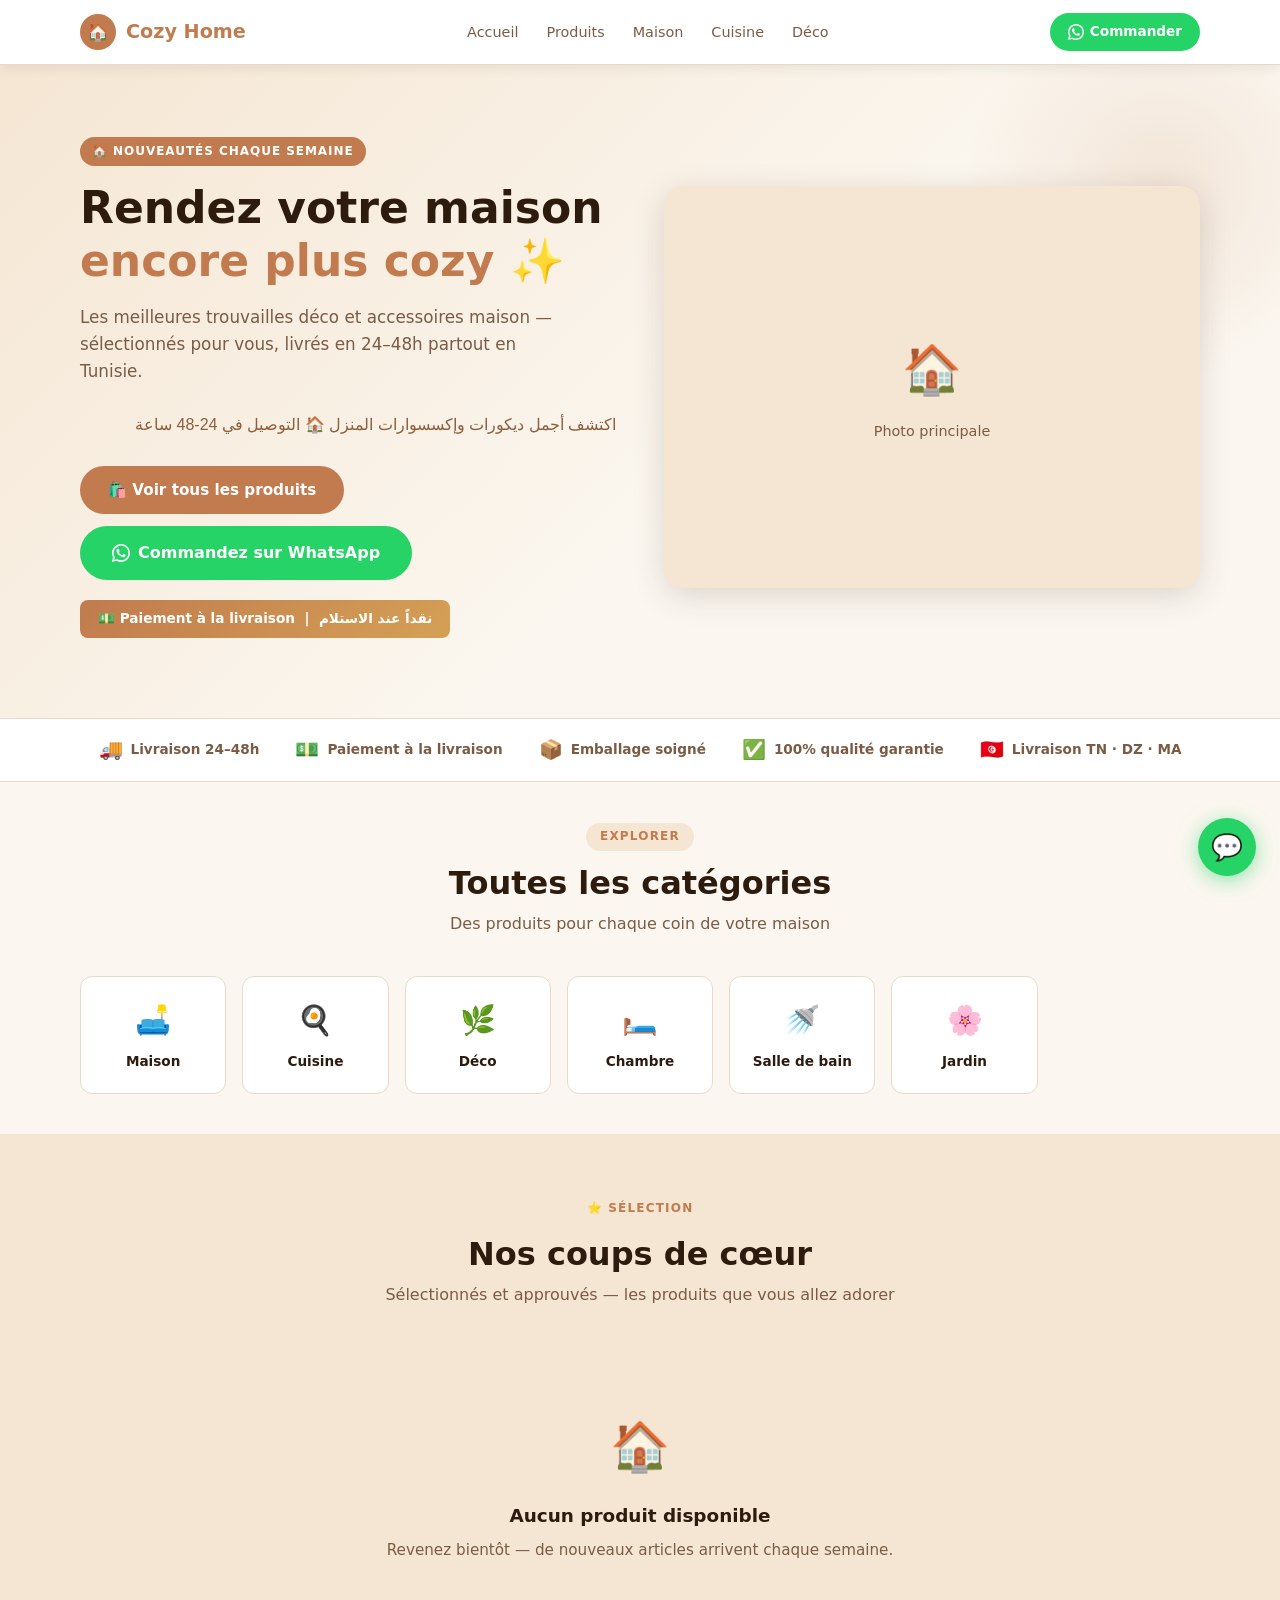
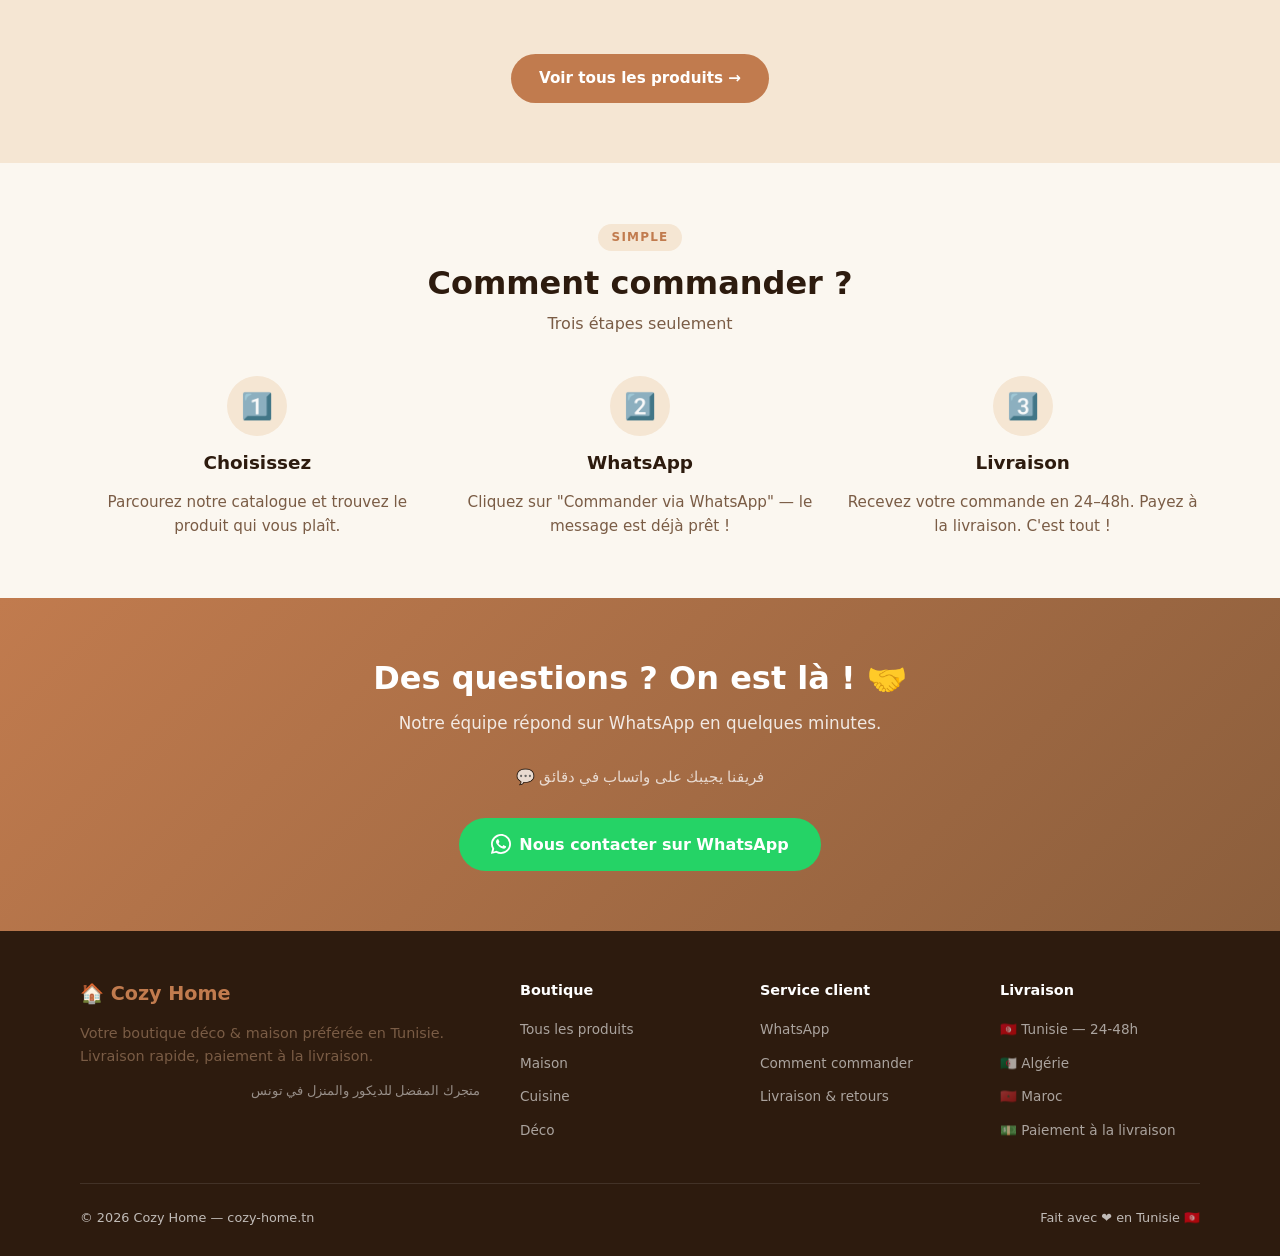
==== index.html @ 10c0c1a8 "🏠 Cozy Home — initial build" ====
<!DOCTYPE html>
<html lang="fr">
<head>
  <meta charset="UTF-8">
  <meta name="viewport" content="width=device-width, initial-scale=1.0">
  <title>Cozy Home 🏠 — Décoration & Accessoires Maison | Tunisie</title>
  <meta name="description" content="Découvrez Cozy Home — vos accessoires et décorations maison préférés. Livraison rapide en Tunisie, Algérie et Maroc. Paiement à la livraison.">
  <meta name="theme-color" content="#C17B4E">
  <!-- OG -->
  <meta property="og:title" content="Cozy Home 🏠 — Déco & Accessoires Maison">
  <meta property="og:description" content="Les meilleures trouvailles déco et maison livrées chez vous en 24-48h.">
  <meta property="og:url" content="https://cozy-home.tn">
  <meta property="og:type" content="website">
  <link rel="stylesheet" href="style.css">
  <link rel="preconnect" href="https://fonts.googleapis.com">
  <link rel="icon" href="data:image/svg+xml,<svg xmlns='http://www.w3.org/2000/svg' viewBox='0 0 100 100'><text y='.9em' font-size='90'>🏠</text></svg>">
</head>
<body>

<!-- ── NAV ──────────────────────────────────────────── -->
<nav class="nav">
  <div class="container">
    <div class="nav__inner">
      <a href="/" class="nav__logo">
        <div class="nav__logo-icon">🏠</div>
        <span>Cozy Home</span>
      </a>
      <ul class="nav__links">
        <li><a href="/">Accueil</a></li>
        <li><a href="/products.html">Produits</a></li>
        <li><a href="/products.html?cat=Maison">Maison</a></li>
        <li><a href="/products.html?cat=Cuisine">Cuisine</a></li>
        <li><a href="/products.html?cat=Déco">Déco</a></li>
      </ul>
      <a href="https://wa.me/21600000000" target="_blank" rel="noopener" class="nav__cta">
        <svg width="16" height="16" viewBox="0 0 24 24" fill="currentColor">
          <path d="M17.472 14.382c-.297-.149-1.758-.867-2.03-.967-.273-.099-.471-.148-.67.15-.197.297-.767.966-.94 1.164-.173.199-.347.223-.644.075-.297-.15-1.255-.463-2.39-1.475-.883-.788-1.48-1.761-1.653-2.059-.173-.297-.018-.458.13-.606.134-.133.298-.347.446-.52.149-.174.198-.298.298-.497.099-.198.05-.371-.025-.52-.075-.149-.669-1.612-.916-2.207-.242-.579-.487-.5-.669-.51-.173-.008-.371-.01-.57-.01-.198 0-.52.074-.792.372-.272.297-1.04 1.016-1.04 2.479 0 1.462 1.065 2.875 1.213 3.074.149.198 2.096 3.2 5.077 4.487.709.306 1.262.489 1.694.625.712.227 1.36.195 1.871.118.571-.085 1.758-.719 2.006-1.413.248-.694.248-1.289.173-1.413-.074-.124-.272-.198-.57-.347z"/>
          <path d="M12 0C5.373 0 0 5.373 0 12c0 2.073.528 4.024 1.456 5.727L.057 23.158a.5.5 0 00.621.621l5.378-1.41A11.955 11.955 0 0012 24c6.627 0 12-5.373 12-12S18.627 0 12 0zm0 21.818a9.8 9.8 0 01-5.002-1.367l-.358-.213-3.712.974.99-3.614-.234-.372A9.818 9.818 0 1112 21.818z"/>
        </svg>
        Commander
      </a>
      <button class="nav__mobile-toggle" aria-label="Menu">☰</button>
    </div>
  </div>
</nav>

<!-- ── HERO ─────────────────────────────────────────── -->
<section class="hero">
  <div class="container">
    <div class="hero__inner">
      <div class="hero__content">
        <div class="hero__badge">🏠 Nouveautés chaque semaine</div>
        <h1 class="hero__title">
          Rendez votre maison<br>
          <span>encore plus cozy</span> ✨
        </h1>
        <p class="hero__subtitle">
          Les meilleures trouvailles déco et accessoires maison — sélectionnés pour vous,
          livrés en 24–48h partout en Tunisie.
        </p>
        <p class="hero__ar text-ar">
          اكتشف أجمل ديكورات وإكسسوارات المنزل 🏠 التوصيل في 24-48 ساعة
        </p>
        <div class="hero__actions">
          <a href="/products.html" class="btn btn-primary">
            🛍️ Voir tous les produits
          </a>
          <a href="https://wa.me/21600000000?text=Salam!%20Je%20veux%20voir%20les%20nouveautés%20Cozy%20Home%20🏠"
             target="_blank" rel="noopener" class="btn btn-wa-lg">
            <svg width="18" height="18" viewBox="0 0 24 24" fill="currentColor" style="flex-shrink:0">
              <path d="M17.472 14.382c-.297-.149-1.758-.867-2.03-.967-.273-.099-.471-.148-.67.15-.197.297-.767.966-.94 1.164-.173.199-.347.223-.644.075-.297-.15-1.255-.463-2.39-1.475-.883-.788-1.48-1.761-1.653-2.059-.173-.297-.018-.458.13-.606.134-.133.298-.347.446-.52.149-.174.198-.298.298-.497.099-.198.05-.371-.025-.52-.075-.149-.669-1.612-.916-2.207-.242-.579-.487-.5-.669-.51-.173-.008-.371-.01-.57-.01-.198 0-.52.074-.792.372-.272.297-1.04 1.016-1.04 2.479 0 1.462 1.065 2.875 1.213 3.074.149.198 2.096 3.2 5.077 4.487.709.306 1.262.489 1.694.625.712.227 1.36.195 1.871.118.571-.085 1.758-.719 2.006-1.413.248-.694.248-1.289.173-1.413-.074-.124-.272-.198-.57-.347z"/>
              <path d="M12 0C5.373 0 0 5.373 0 12c0 2.073.528 4.024 1.456 5.727L.057 23.158a.5.5 0 00.621.621l5.378-1.41A11.955 11.955 0 0012 24c6.627 0 12-5.373 12-12S18.627 0 12 0zm0 21.818a9.8 9.8 0 01-5.002-1.367l-.358-.213-3.712.974.99-3.614-.234-.372A9.818 9.818 0 1112 21.818z"/>
            </svg>
            Commandez sur WhatsApp
          </a>
        </div>
        <div style="margin-top:20px">
          <div class="cod-badge">
            💵 Paiement à la livraison &nbsp;|&nbsp; نقداً عند الاستلام
          </div>
        </div>
      </div>
      <div class="hero__img-wrap">
        <div class="hero__img-placeholder">
          <span>🏠</span>
          <span style="font-size:.9rem;color:var(--text-muted)">Photo principale</span>
        </div>
      </div>
    </div>
  </div>
</section>

<!-- ── TRUST BAR ─────────────────────────────────────── -->
<div class="trust-bar">
  <div class="container">
    <div class="trust-bar__inner">
      <div class="trust-item"><span>🚚</span><span>Livraison 24–48h</span></div>
      <div class="trust-item"><span>💵</span><span>Paiement à la livraison</span></div>
      <div class="trust-item"><span>📦</span><span>Emballage soigné</span></div>
      <div class="trust-item"><span>✅</span><span>100% qualité garantie</span></div>
      <div class="trust-item"><span>🇹🇳</span><span>Livraison TN · DZ · MA</span></div>
    </div>
  </div>
</div>

<!-- ── CATEGORIES ─────────────────────────────────────── -->
<section class="section-sm">
  <div class="container">
    <div class="section-header">
      <span class="section-header__tag">Explorer</span>
      <h2>Toutes les catégories</h2>
      <p>Des produits pour chaque coin de votre maison</p>
    </div>
    <div class="category-grid">
      <a href="/products.html?cat=Maison" class="category-card">
        <div class="category-card__icon">🛋️</div>
        <div class="category-card__name">Maison</div>
      </a>
      <a href="/products.html?cat=Cuisine" class="category-card">
        <div class="category-card__icon">🍳</div>
        <div class="category-card__name">Cuisine</div>
      </a>
      <a href="/products.html?cat=Déco" class="category-card">
        <div class="category-card__icon">🌿</div>
        <div class="category-card__name">Déco</div>
      </a>
      <a href="/products.html?cat=Chambre" class="category-card">
        <div class="category-card__icon">🛏️</div>
        <div class="category-card__name">Chambre</div>
      </a>
      <a href="/products.html?cat=Salle de bain" class="category-card">
        <div class="category-card__icon">🚿</div>
        <div class="category-card__name">Salle de bain</div>
      </a>
      <a href="/products.html?cat=Jardin" class="category-card">
        <div class="category-card__icon">🌸</div>
        <div class="category-card__name">Jardin</div>
      </a>
    </div>
  </div>
</section>

<!-- ── FEATURED PRODUCTS ──────────────────────────────── -->
<section class="section" style="background:var(--surface-warm)">
  <div class="container">
    <div class="section-header">
      <span class="section-header__tag">⭐ Sélection</span>
      <h2>Nos coups de cœur</h2>
      <p>Sélectionnés et approuvés — les produits que vous allez adorer</p>
    </div>
    <div class="product-grid" id="featured-grid">
      <!-- Injected by main.js -->
      <div style="grid-column:1/-1;text-align:center;padding:40px;color:var(--text-muted)">
        <div style="font-size:2.5rem;margin-bottom:12px">🏠</div>
        <p>Les produits arrivent bientôt — suivez-nous sur WhatsApp !</p>
      </div>
    </div>
    <div style="text-align:center;margin-top:32px">
      <a href="/products.html" class="btn btn-primary">Voir tous les produits →</a>
    </div>
  </div>
</section>

<!-- ── HOW IT WORKS ───────────────────────────────────── -->
<section class="section">
  <div class="container">
    <div class="section-header">
      <span class="section-header__tag">Simple</span>
      <h2>Comment commander ?</h2>
      <p>Trois étapes seulement</p>
    </div>
    <div style="display:grid;grid-template-columns:repeat(auto-fit,minmax(220px,1fr));gap:28px;text-align:center">
      <div style="display:flex;flex-direction:column;align-items:center;gap:12px">
        <div style="width:60px;height:60px;background:var(--surface-warm);border-radius:50%;display:flex;align-items:center;justify-content:center;font-size:1.6rem">1️⃣</div>
        <h3>Choisissez</h3>
        <p>Parcourez notre catalogue et trouvez le produit qui vous plaît.</p>
      </div>
      <div style="display:flex;flex-direction:column;align-items:center;gap:12px">
        <div style="width:60px;height:60px;background:var(--surface-warm);border-radius:50%;display:flex;align-items:center;justify-content:center;font-size:1.6rem">2️⃣</div>
        <h3>WhatsApp</h3>
        <p>Cliquez sur "Commander via WhatsApp" — le message est déjà prêt !</p>
      </div>
      <div style="display:flex;flex-direction:column;align-items:center;gap:12px">
        <div style="width:60px;height:60px;background:var(--surface-warm);border-radius:50%;display:flex;align-items:center;justify-content:center;font-size:1.6rem">3️⃣</div>
        <h3>Livraison</h3>
        <p>Recevez votre commande en 24–48h. Payez à la livraison. C'est tout !</p>
      </div>
    </div>
  </div>
</section>

<!-- ── CTA BANNER ─────────────────────────────────────── -->
<section style="background:linear-gradient(135deg,var(--primary),var(--secondary));padding:60px 0;text-align:center;color:#fff">
  <div class="container">
    <h2 style="color:#fff;margin-bottom:12px">Des questions ? On est là ! 🤝</h2>
    <p style="color:rgba(255,255,255,.85);margin-bottom:28px;font-size:1.05rem">
      Notre équipe répond sur WhatsApp en quelques minutes.
    </p>
    <p class="text-ar" style="color:rgba(255,255,255,.75);margin-bottom:28px;font-size:.95rem">
      فريقنا يجيبك على واتساب في دقائق 💬
    </p>
    <a href="https://wa.me/21600000000?text=Salam!%20J'ai%20une%20question%20sur%20Cozy%20Home%20🏠"
       target="_blank" rel="noopener"
       class="btn btn-wa-lg"
       style="display:inline-flex">
      <svg width="20" height="20" viewBox="0 0 24 24" fill="currentColor" style="flex-shrink:0">
        <path d="M17.472 14.382c-.297-.149-1.758-.867-2.03-.967-.273-.099-.471-.148-.67.15-.197.297-.767.966-.94 1.164-.173.199-.347.223-.644.075-.297-.15-1.255-.463-2.39-1.475-.883-.788-1.48-1.761-1.653-2.059-.173-.297-.018-.458.13-.606.134-.133.298-.347.446-.52.149-.174.198-.298.298-.497.099-.198.05-.371-.025-.52-.075-.149-.669-1.612-.916-2.207-.242-.579-.487-.5-.669-.51-.173-.008-.371-.01-.57-.01-.198 0-.52.074-.792.372-.272.297-1.04 1.016-1.04 2.479 0 1.462 1.065 2.875 1.213 3.074.149.198 2.096 3.2 5.077 4.487.709.306 1.262.489 1.694.625.712.227 1.36.195 1.871.118.571-.085 1.758-.719 2.006-1.413.248-.694.248-1.289.173-1.413-.074-.124-.272-.198-.57-.347z"/>
        <path d="M12 0C5.373 0 0 5.373 0 12c0 2.073.528 4.024 1.456 5.727L.057 23.158a.5.5 0 00.621.621l5.378-1.41A11.955 11.955 0 0012 24c6.627 0 12-5.373 12-12S18.627 0 12 0zm0 21.818a9.8 9.8 0 01-5.002-1.367l-.358-.213-3.712.974.99-3.614-.234-.372A9.818 9.818 0 1112 21.818z"/>
      </svg>
      Nous contacter sur WhatsApp
    </a>
  </div>
</section>

<!-- ── FOOTER ─────────────────────────────────────────── -->
<footer class="footer">
  <div class="container">
    <div class="footer__grid">
      <div class="footer__brand">
        <div class="footer__logo">🏠 Cozy Home</div>
        <p class="footer__tagline">Votre boutique déco & maison préférée en Tunisie. Livraison rapide, paiement à la livraison.</p>
        <p class="text-ar" style="font-size:.82rem;color:rgba(255,255,255,.5)">متجرك المفضل للديكور والمنزل في تونس</p>
      </div>
      <div class="footer__col">
        <h4>Boutique</h4>
        <ul>
          <li><a href="/products.html">Tous les produits</a></li>
          <li><a href="/products.html?cat=Maison">Maison</a></li>
          <li><a href="/products.html?cat=Cuisine">Cuisine</a></li>
          <li><a href="/products.html?cat=Déco">Déco</a></li>
        </ul>
      </div>
      <div class="footer__col">
        <h4>Service client</h4>
        <ul>
          <li><a href="https://wa.me/21600000000" target="_blank">WhatsApp</a></li>
          <li><a href="#">Comment commander</a></li>
          <li><a href="#">Livraison & retours</a></li>
        </ul>
      </div>
      <div class="footer__col">
        <h4>Livraison</h4>
        <ul>
          <li><a href="#">🇹🇳 Tunisie — 24-48h</a></li>
          <li><a href="#">🇩🇿 Algérie</a></li>
          <li><a href="#">🇲🇦 Maroc</a></li>
          <li><a href="#">💵 Paiement à la livraison</a></li>
        </ul>
      </div>
    </div>
    <div class="footer__bottom">
      <span>© 2026 Cozy Home — cozy-home.tn</span>
      <span>Fait avec ❤️ en Tunisie 🇹🇳</span>
    </div>
  </div>
</footer>

<!-- WhatsApp float button -->
<div class="footer__wa-float">
  <a href="https://wa.me/21600000000?text=Salam!%20Je%20veux%20passer%20une%20commande%20Cozy%20Home%20🏠"
     target="_blank" rel="noopener" title="Commander sur WhatsApp">💬</a>
</div>

<script src="tracker.js"></script>
<script src="main.js"></script>
<script>
  // Load featured products on homepage
  document.addEventListener('DOMContentLoaded', () => {
    renderProductGrid('featured-grid', { featured: true, limit: 8 });
  });
</script>
</body>
</html>
---- style.css ----
/* ====================================================
   COZY HOME — Global Design System
   cozy-home.tn | Target: TN · DZ · MA
   ==================================================== */

/* === TOKENS === */
:root {
  --primary:        #C17B4E;   /* terracotta copper   */
  --primary-dark:   #A0622F;
  --secondary:      #8B5E3C;   /* warm brown          */
  --bg:             #FBF7F0;   /* cream               */
  --surface:        #FFFFFF;
  --surface-warm:   #F5E6D3;   /* light peach card    */
  --text:           #2D1B0E;   /* dark espresso       */
  --text-muted:     #7A5C45;
  --gold:           #D4A055;
  --wa:             #25D366;   /* WhatsApp green      */
  --wa-dark:        #128C7E;
  --danger:         #E53935;
  --border:         #E8D9C8;
  --radius:         12px;
  --radius-sm:      8px;
  --radius-lg:      20px;
  --shadow:         0 2px 12px rgba(45,27,14,.09);
  --shadow-lg:      0 8px 32px rgba(45,27,14,.15);
  --font:           'Segoe UI', system-ui, -apple-system, sans-serif;
  --font-ar:        'Cairo', 'Noto Sans Arabic', sans-serif;
  --max-w:          1160px;
  --transition:     .22s ease;
}

/* === RESET === */
*, *::before, *::after { box-sizing: border-box; margin: 0; padding: 0; }
html { scroll-behavior: smooth; font-size: 16px; }
body {
  font-family: var(--font);
  background: var(--bg);
  color: var(--text);
  line-height: 1.6;
  -webkit-font-smoothing: antialiased;
}
img { max-width: 100%; display: block; }
a  { text-decoration: none; color: inherit; }
ul { list-style: none; }
button { cursor: pointer; border: none; background: none; font: inherit; }

/* === ARABIC FONT (Google Fonts via preconnect) === */
@import url('https://fonts.googleapis.com/css2?family=Cairo:wght@400;600;700&display=swap');

/* === TYPOGRAPHY === */
h1 { font-size: clamp(1.75rem, 4vw, 2.75rem); font-weight: 700; line-height: 1.2; }
h2 { font-size: clamp(1.35rem, 3vw, 2rem);    font-weight: 700; line-height: 1.25; }
h3 { font-size: 1.15rem; font-weight: 600; }
h4 { font-size: 1rem;    font-weight: 600; }
p  { font-size: .95rem; color: var(--text-muted); }
.text-ar { font-family: var(--font-ar); direction: rtl; }

/* === LAYOUT === */
.container { max-width: var(--max-w); margin: 0 auto; padding: 0 20px; }
.section    { padding: 60px 0; }
.section-sm { padding: 40px 0; }

/* === NAV === */
.nav {
  background: var(--surface);
  border-bottom: 1px solid var(--border);
  position: sticky;
  top: 0;
  z-index: 100;
  box-shadow: var(--shadow);
}
.nav__inner {
  display: flex;
  align-items: center;
  justify-content: space-between;
  height: 64px;
  gap: 16px;
}
.nav__logo {
  display: flex;
  align-items: center;
  gap: 10px;
  font-weight: 700;
  font-size: 1.2rem;
  color: var(--primary);
}
.nav__logo-icon {
  width: 36px; height: 36px;
  background: var(--primary);
  border-radius: 50%;
  display: flex; align-items: center; justify-content: center;
  font-size: 1.1rem;
}
.nav__links {
  display: flex;
  gap: 28px;
  align-items: center;
}
.nav__links a {
  font-size: .9rem;
  font-weight: 500;
  color: var(--text-muted);
  transition: color var(--transition);
}
.nav__links a:hover { color: var(--primary); }
.nav__cta {
  background: var(--wa);
  color: #fff;
  padding: 8px 18px;
  border-radius: 50px;
  font-size: .85rem;
  font-weight: 600;
  display: flex;
  align-items: center;
  gap: 6px;
  transition: background var(--transition);
}
.nav__cta:hover { background: var(--wa-dark); }
.nav__mobile-toggle {
  display: none;
  font-size: 1.4rem;
  color: var(--text);
}

/* === HERO === */
.hero {
  background: linear-gradient(135deg, var(--surface-warm) 0%, var(--bg) 60%);
  padding: 72px 0 80px;
  position: relative;
  overflow: hidden;
}
.hero::before {
  content: '';
  position: absolute;
  top: -80px; right: -80px;
  width: 400px; height: 400px;
  background: radial-gradient(circle, rgba(193,123,78,.15) 0%, transparent 70%);
  pointer-events: none;
}
.hero__inner {
  display: grid;
  grid-template-columns: 1fr 1fr;
  gap: 48px;
  align-items: center;
}
.hero__badge {
  display: inline-flex;
  align-items: center;
  gap: 6px;
  background: var(--primary);
  color: #fff;
  font-size: .75rem;
  font-weight: 700;
  text-transform: uppercase;
  letter-spacing: .08em;
  padding: 5px 12px;
  border-radius: 50px;
  margin-bottom: 16px;
}
.hero__title { margin-bottom: 16px; }
.hero__title span { color: var(--primary); }
.hero__subtitle {
  font-size: 1.05rem;
  color: var(--text-muted);
  margin-bottom: 28px;
  max-width: 480px;
}
.hero__ar {
  font-family: var(--font-ar);
  direction: rtl;
  font-size: 1rem;
  color: var(--secondary);
  margin-bottom: 28px;
}
.hero__actions { display: flex; gap: 12px; flex-wrap: wrap; align-items: center; }
.hero__img-wrap {
  position: relative;
  border-radius: var(--radius-lg);
  overflow: hidden;
  box-shadow: var(--shadow-lg);
  aspect-ratio: 4/3;
  background: var(--surface-warm);
}
.hero__img-wrap img { width: 100%; height: 100%; object-fit: cover; }
.hero__img-placeholder {
  width: 100%; height: 100%;
  display: flex; flex-direction: column;
  align-items: center; justify-content: center;
  gap: 12px;
  color: var(--text-muted);
  font-size: 3rem;
}

/* === BADGES / TRUST === */
.trust-bar {
  background: var(--surface);
  border-top: 1px solid var(--border);
  border-bottom: 1px solid var(--border);
  padding: 16px 0;
}
.trust-bar__inner {
  display: flex;
  align-items: center;
  justify-content: center;
  gap: 36px;
  flex-wrap: wrap;
}
.trust-item {
  display: flex;
  align-items: center;
  gap: 8px;
  font-size: .85rem;
  font-weight: 600;
  color: var(--text-muted);
}
.trust-item span:first-child { font-size: 1.2rem; }

/* === SECTION HEADER === */
.section-header {
  text-align: center;
  margin-bottom: 40px;
}
.section-header__tag {
  display: inline-block;
  background: var(--surface-warm);
  color: var(--primary);
  font-size: .75rem;
  font-weight: 700;
  text-transform: uppercase;
  letter-spacing: .1em;
  padding: 4px 14px;
  border-radius: 50px;
  margin-bottom: 12px;
}
.section-header h2 { margin-bottom: 8px; }
.section-header p  { font-size: 1rem; }

/* === PRODUCT GRID === */
.product-grid {
  display: grid;
  grid-template-columns: repeat(auto-fill, minmax(260px, 1fr));
  gap: 24px;
}

/* === PRODUCT CARD === */
.product-card {
  background: var(--surface);
  border-radius: var(--radius);
  border: 1px solid var(--border);
  overflow: hidden;
  transition: transform var(--transition), box-shadow var(--transition);
  display: flex;
  flex-direction: column;
}
.product-card:hover {
  transform: translateY(-4px);
  box-shadow: var(--shadow-lg);
}
.product-card__img {
  position: relative;
  aspect-ratio: 4/3;
  background: var(--surface-warm);
  overflow: hidden;
}
.product-card__img img {
  width: 100%; height: 100%;
  object-fit: cover;
  transition: transform .4s ease;
}
.product-card:hover .product-card__img img { transform: scale(1.05); }
.product-card__img-placeholder {
  width: 100%; height: 100%;
  display: flex; align-items: center; justify-content: center;
  font-size: 3rem;
}
.product-card__badge {
  position: absolute;
  top: 10px; left: 10px;
  background: var(--danger);
  color: #fff;
  font-size: .7rem;
  font-weight: 700;
  padding: 3px 9px;
  border-radius: 50px;
}
.product-card__badge--new { background: var(--primary); }
.product-card__body {
  padding: 16px;
  flex: 1;
  display: flex;
  flex-direction: column;
  gap: 8px;
}
.product-card__name {
  font-size: .95rem;
  font-weight: 600;
  color: var(--text);
  line-height: 1.3;
}
.product-card__name-ar {
  font-family: var(--font-ar);
  font-size: .82rem;
  color: var(--text-muted);
  direction: rtl;
}
.product-card__highlights {
  display: flex;
  flex-wrap: wrap;
  gap: 4px;
}
.highlight-chip {
  background: var(--surface-warm);
  color: var(--secondary);
  font-size: .7rem;
  padding: 2px 8px;
  border-radius: 50px;
}
.product-card__prices {
  display: flex;
  align-items: baseline;
  gap: 8px;
  margin-top: auto;
}
.price-current {
  font-size: 1.2rem;
  font-weight: 700;
  color: var(--primary);
}
.price-compare {
  font-size: .85rem;
  color: var(--text-muted);
  text-decoration: line-through;
}
.price-save {
  background: #FEE2E2;
  color: var(--danger);
  font-size: .7rem;
  font-weight: 700;
  padding: 2px 7px;
  border-radius: 4px;
}
.product-card__footer {
  padding: 0 16px 16px;
}
.btn-wa {
  display: flex;
  align-items: center;
  justify-content: center;
  gap: 8px;
  width: 100%;
  background: var(--wa);
  color: #fff;
  border-radius: var(--radius-sm);
  padding: 11px 16px;
  font-size: .9rem;
  font-weight: 600;
  transition: background var(--transition), transform var(--transition);
}
.btn-wa:hover {
  background: var(--wa-dark);
  transform: scale(1.02);
}
.btn-wa svg, .btn-wa .wa-icon { flex-shrink: 0; }

/* === BUTTONS === */
.btn {
  display: inline-flex;
  align-items: center;
  gap: 8px;
  padding: 12px 28px;
  border-radius: 50px;
  font-weight: 600;
  font-size: .95rem;
  transition: all var(--transition);
}
.btn-primary {
  background: var(--primary);
  color: #fff;
}
.btn-primary:hover { background: var(--primary-dark); transform: translateY(-1px); }
.btn-outline {
  border: 2px solid var(--border);
  color: var(--text-muted);
  background: transparent;
}
.btn-outline:hover { border-color: var(--primary); color: var(--primary); }
.btn-wa-lg {
  background: var(--wa);
  color: #fff;
  font-size: 1rem;
  padding: 14px 32px;
}
.btn-wa-lg:hover { background: var(--wa-dark); transform: translateY(-2px); box-shadow: 0 6px 24px rgba(37,211,102,.35); }

/* === COD BADGE === */
.cod-badge {
  display: inline-flex;
  align-items: center;
  gap: 8px;
  background: linear-gradient(135deg, var(--primary), var(--gold));
  color: #fff;
  border-radius: var(--radius-sm);
  padding: 8px 18px;
  font-size: .85rem;
  font-weight: 700;
}

/* === CATEGORIES === */
.category-grid {
  display: grid;
  grid-template-columns: repeat(auto-fill, minmax(140px, 1fr));
  gap: 16px;
}
.category-card {
  background: var(--surface);
  border: 1px solid var(--border);
  border-radius: var(--radius);
  padding: 20px 16px;
  text-align: center;
  cursor: pointer;
  transition: all var(--transition);
}
.category-card:hover,
.category-card.active {
  background: var(--surface-warm);
  border-color: var(--primary);
}
.category-card__icon { font-size: 1.8rem; margin-bottom: 8px; }
.category-card__name { font-size: .85rem; font-weight: 600; }

/* === FILTERS === */
.filters {
  display: flex;
  gap: 8px;
  flex-wrap: wrap;
  margin-bottom: 24px;
}
.filter-btn {
  padding: 6px 16px;
  border-radius: 50px;
  font-size: .85rem;
  font-weight: 600;
  border: 1.5px solid var(--border);
  color: var(--text-muted);
  transition: all var(--transition);
}
.filter-btn:hover,
.filter-btn.active {
  background: var(--primary);
  border-color: var(--primary);
  color: #fff;
}

/* === SEARCH === */
.search-wrap {
  position: relative;
  max-width: 440px;
  margin-bottom: 28px;
}
.search-wrap input {
  width: 100%;
  padding: 12px 44px 12px 16px;
  border: 1.5px solid var(--border);
  border-radius: var(--radius-sm);
  font-size: .95rem;
  background: var(--surface);
  color: var(--text);
  outline: none;
  transition: border var(--transition);
}
.search-wrap input:focus { border-color: var(--primary); }
.search-wrap::after {
  content: '🔍';
  position: absolute;
  right: 14px;
  top: 50%;
  transform: translateY(-50%);
  font-size: .9rem;
  pointer-events: none;
}

/* === PRODUCT DETAIL === */
.product-detail__grid {
  display: grid;
  grid-template-columns: 1fr 1fr;
  gap: 48px;
  align-items: start;
}
.product-detail__gallery {
  position: sticky;
  top: 80px;
}
.product-detail__main-img {
  border-radius: var(--radius-lg);
  overflow: hidden;
  aspect-ratio: 1;
  background: var(--surface-warm);
  margin-bottom: 12px;
}
.product-detail__main-img img {
  width: 100%; height: 100%;
  object-fit: cover;
}
.product-detail__thumbs {
  display: flex;
  gap: 8px;
}
.product-detail__thumb {
  width: 72px; height: 72px;
  border-radius: var(--radius-sm);
  overflow: hidden;
  border: 2px solid var(--border);
  cursor: pointer;
  transition: border-color var(--transition);
}
.product-detail__thumb:hover,
.product-detail__thumb.active { border-color: var(--primary); }
.product-detail__thumb img { width: 100%; height: 100%; object-fit: cover; }
.product-detail__info { display: flex; flex-direction: column; gap: 20px; }
.product-detail__category {
  display: inline-block;
  background: var(--surface-warm);
  color: var(--primary);
  font-size: .75rem;
  font-weight: 700;
  text-transform: uppercase;
  letter-spacing: .08em;
  padding: 4px 12px;
  border-radius: 50px;
}
.product-detail__name { font-size: clamp(1.3rem, 3vw, 1.8rem); font-weight: 700; }
.product-detail__name-ar {
  font-family: var(--font-ar);
  font-size: 1.1rem;
  direction: rtl;
  color: var(--text-muted);
  margin-top: 4px;
}
.product-detail__prices {
  display: flex;
  align-items: baseline;
  gap: 12px;
  flex-wrap: wrap;
}
.price-current-lg { font-size: 1.8rem; font-weight: 700; color: var(--primary); }
.price-compare-lg { font-size: 1.1rem; color: var(--text-muted); text-decoration: line-through; }
.price-save-lg {
  background: #FEE2E2;
  color: var(--danger);
  font-size: .85rem;
  font-weight: 700;
  padding: 4px 10px;
  border-radius: 6px;
}
.product-detail__highlights {
  background: var(--surface-warm);
  border-radius: var(--radius);
  padding: 16px;
}
.product-detail__highlights h4 { margin-bottom: 12px; }
.product-detail__highlights ul { display: flex; flex-direction: column; gap: 6px; }
.product-detail__highlights li {
  display: flex;
  align-items: flex-start;
  gap: 8px;
  font-size: .9rem;
}
.product-detail__highlights li::before {
  content: '✓';
  color: var(--wa);
  font-weight: 700;
  flex-shrink: 0;
}
.product-detail__desc h4 { margin-bottom: 8px; }
.product-detail__desc p { color: var(--text); line-height: 1.7; }
.product-detail__actions { display: flex; flex-direction: column; gap: 12px; }
.product-detail__wa-btn {
  display: flex;
  align-items: center;
  justify-content: center;
  gap: 10px;
  background: var(--wa);
  color: #fff;
  border-radius: var(--radius-sm);
  padding: 16px 24px;
  font-size: 1.1rem;
  font-weight: 700;
  transition: all var(--transition);
  text-align: center;
}
.product-detail__wa-btn:hover {
  background: var(--wa-dark);
  transform: translateY(-2px);
  box-shadow: 0 8px 24px rgba(37,211,102,.35);
}
.product-detail__cod {
  display: flex;
  align-items: center;
  justify-content: center;
  gap: 8px;
  background: var(--surface-warm);
  border: 1px solid var(--border);
  border-radius: var(--radius-sm);
  padding: 12px;
  font-size: .85rem;
  font-weight: 600;
  color: var(--text-muted);
}

/* === DASHBOARD === */
.dash-grid {
  display: grid;
  grid-template-columns: repeat(auto-fill, minmax(200px, 1fr));
  gap: 20px;
  margin-bottom: 32px;
}
.dash-card {
  background: var(--surface);
  border: 1px solid var(--border);
  border-radius: var(--radius);
  padding: 20px;
}
.dash-card__label { font-size: .8rem; color: var(--text-muted); font-weight: 600; margin-bottom: 8px; }
.dash-card__value { font-size: 1.7rem; font-weight: 700; color: var(--text); }
.dash-card__sub { font-size: .78rem; color: var(--text-muted); margin-top: 4px; }

/* === FOOTER === */
.footer {
  background: var(--text);
  color: rgba(255,255,255,.7);
  padding: 48px 0 28px;
}
.footer__grid {
  display: grid;
  grid-template-columns: 2fr 1fr 1fr 1fr;
  gap: 40px;
  margin-bottom: 40px;
}
.footer__brand { display: flex; flex-direction: column; gap: 12px; }
.footer__logo {
  font-size: 1.2rem;
  font-weight: 700;
  color: var(--primary);
}
.footer__tagline { font-size: .9rem; }
.footer__col h4 { color: #fff; font-size: .9rem; margin-bottom: 14px; }
.footer__col ul { display: flex; flex-direction: column; gap: 8px; }
.footer__col a {
  font-size: .85rem;
  color: rgba(255,255,255,.6);
  transition: color var(--transition);
}
.footer__col a:hover { color: var(--primary); }
.footer__bottom {
  border-top: 1px solid rgba(255,255,255,.1);
  padding-top: 24px;
  display: flex;
  justify-content: space-between;
  align-items: center;
  flex-wrap: wrap;
  gap: 12px;
  font-size: .8rem;
}
.footer__wa-float {
  position: fixed;
  bottom: 24px;
  right: 24px;
  z-index: 200;
}
.footer__wa-float a {
  display: flex;
  align-items: center;
  justify-content: center;
  width: 58px; height: 58px;
  background: var(--wa);
  border-radius: 50%;
  font-size: 1.6rem;
  box-shadow: 0 4px 20px rgba(37,211,102,.5);
  transition: transform var(--transition);
  text-decoration: none;
}
.footer__wa-float a:hover { transform: scale(1.12); }

/* === TOAST / NOTIFICATIONS === */
.toast {
  position: fixed;
  bottom: 32px;
  left: 50%;
  transform: translateX(-50%) translateY(20px);
  background: var(--text);
  color: #fff;
  padding: 12px 24px;
  border-radius: var(--radius-sm);
  font-size: .9rem;
  font-weight: 600;
  opacity: 0;
  transition: all .3s ease;
  z-index: 300;
  pointer-events: none;
  white-space: nowrap;
}
.toast.show {
  opacity: 1;
  transform: translateX(-50%) translateY(0);
}

/* === EMPTY STATE === */
.empty-state {
  text-align: center;
  padding: 60px 20px;
  color: var(--text-muted);
}
.empty-state__icon { font-size: 3rem; margin-bottom: 16px; }
.empty-state h3 { color: var(--text); margin-bottom: 8px; }

/* === RESPONSIVE === */
@media (max-width: 900px) {
  .hero__inner { grid-template-columns: 1fr; }
  .hero__img-wrap { order: -1; max-width: 400px; margin: 0 auto; }
  .footer__grid { grid-template-columns: 1fr 1fr; }
  .product-detail__grid { grid-template-columns: 1fr; }
  .product-detail__gallery { position: static; }
}
@media (max-width: 600px) {
  .nav__links { display: none; }
  .nav__mobile-toggle { display: block; }
  .hero { padding: 48px 0 56px; }
  .section { padding: 40px 0; }
  .trust-bar__inner { gap: 20px; }
  .footer__grid { grid-template-columns: 1fr; gap: 28px; }
  .product-grid { grid-template-columns: repeat(2, 1fr); gap: 12px; }
  .product-card__body { padding: 10px; }
  .product-card__footer { padding: 0 10px 10px; }
}
@media (max-width: 380px) {
  .product-grid { grid-template-columns: 1fr; }
}
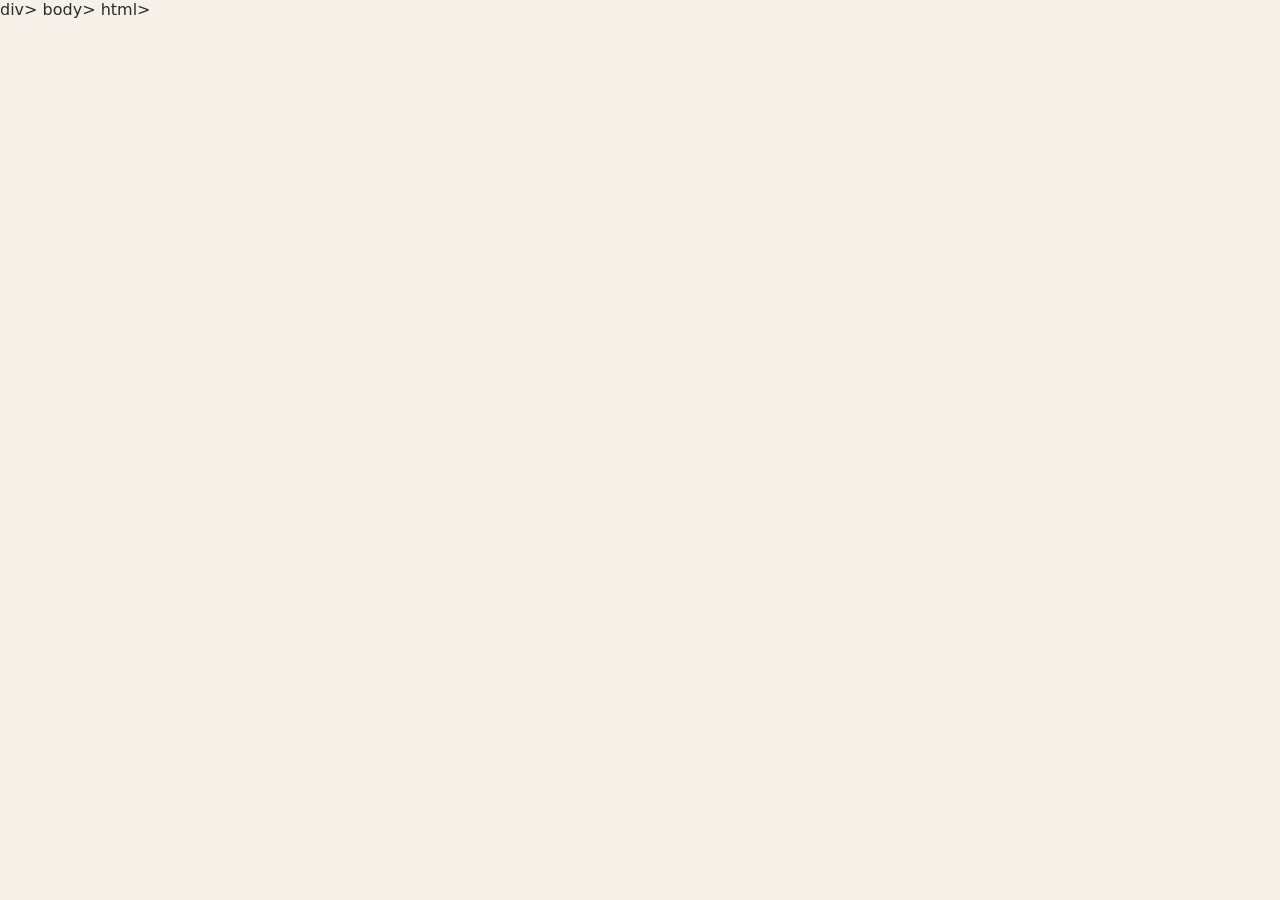
==== commit 3f1bbb52: "Add professional marketplace dashboard with SVG logo and React components" ====
--- a/index.html
+++ b/index.html
@@ -1,273 +1,373 @@
 <!DOCTYPE html>
-<html lang="fr">
-<head>
-  <meta charset="UTF-8">
-  <meta name="viewport" content="width=device-width, initial-scale=1.0">
-  <title>Cozy Home 🏠 — Décoration & Accessoires Maison | Tunisie</title>
-  <meta name="description" content="Découvrez Cozy Home — vos accessoires et décorations maison préférés. Livraison rapide en Tunisie, Algérie et Maroc. Paiement à la livraison.">
-  <meta name="theme-color" content="#C17B4E">
-  <!-- OG -->
-  <meta property="og:title" content="Cozy Home 🏠 — Déco & Accessoires Maison">
-  <meta property="og:description" content="Les meilleures trouvailles déco et maison livrées chez vous en 24-48h.">
-  <meta property="og:url" content="https://cozy-home.tn">
-  <meta property="og:type" content="website">
-  <link rel="stylesheet" href="style.css">
-  <link rel="preconnect" href="https://fonts.googleapis.com">
-  <link rel="icon" href="data:image/svg+xml,<svg xmlns='http://www.w3.org/2000/svg' viewBox='0 0 100 100'><text y='.9em' font-size='90'>🏠</text></svg>">
-</head>
-<body>
-
-<!-- ── NAV ──────────────────────────────────────────── -->
-<nav class="nav">
-  <div class="container">
-    <div class="nav__inner">
-      <a href="/" class="nav__logo">
-        <div class="nav__logo-icon">🏠</div>
-        <span>Cozy Home</span>
-      </a>
-      <ul class="nav__links">
-        <li><a href="/">Accueil</a></li>
-        <li><a href="/products.html">Produits</a></li>
-        <li><a href="/products.html?cat=Maison">Maison</a></li>
-        <li><a href="/products.html?cat=Cuisine">Cuisine</a></li>
-        <li><a href="/products.html?cat=Déco">Déco</a></li>
-      </ul>
-      <a href="https://wa.me/21600000000" target="_blank" rel="noopener" class="nav__cta">
-        <svg width="16" height="16" viewBox="0 0 24 24" fill="currentColor">
-          <path d="M17.472 14.382c-.297-.149-1.758-.867-2.03-.967-.273-.099-.471-.148-.67.15-.197.297-.767.966-.94 1.164-.173.199-.347.223-.644.075-.297-.15-1.255-.463-2.39-1.475-.883-.788-1.48-1.761-1.653-2.059-.173-.297-.018-.458.13-.606.134-.133.298-.347.446-.52.149-.174.198-.298.298-.497.099-.198.05-.371-.025-.52-.075-.149-.669-1.612-.916-2.207-.242-.579-.487-.5-.669-.51-.173-.008-.371-.01-.57-.01-.198 0-.52.074-.792.372-.272.297-1.04 1.016-1.04 2.479 0 1.462 1.065 2.875 1.213 3.074.149.198 2.096 3.2 5.077 4.487.709.306 1.262.489 1.694.625.712.227 1.36.195 1.871.118.571-.085 1.758-.719 2.006-1.413.248-.694.248-1.289.173-1.413-.074-.124-.272-.198-.57-.347z"/>
-          <path d="M12 0C5.373 0 0 5.373 0 12c0 2.073.528 4.024 1.456 5.727L.057 23.158a.5.5 0 00.621.621l5.378-1.41A11.955 11.955 0 0012 24c6.627 0 12-5.373 12-12S18.627 0 12 0zm0 21.818a9.8 9.8 0 01-5.002-1.367l-.358-.213-3.712.974.99-3.614-.234-.372A9.818 9.818 0 1112 21.818z"/>
-        </svg>
-        Commander
-      </a>
-      <button class="nav__mobile-toggle" aria-label="Menu">☰</button>
-    </div>
-  </div>
-</nav>
-
-<!-- ── HERO ─────────────────────────────────────────── -->
-<section class="hero">
-  <div class="container">
-    <div class="hero__inner">
-      <div class="hero__content">
-        <div class="hero__badge">🏠 Nouveautés chaque semaine</div>
-        <h1 class="hero__title">
-          Rendez votre maison<br>
-          <span>encore plus cozy</span> ✨
-        </h1>
-        <p class="hero__subtitle">
-          Les meilleures trouvailles déco et accessoires maison — sélectionnés pour vous,
-          livrés en 24–48h partout en Tunisie.
-        </p>
-        <p class="hero__ar text-ar">
-          اكتشف أجمل ديكورات وإكسسوارات المنزل 🏠 التوصيل في 24-48 ساعة
-        </p>
-        <div class="hero__actions">
-          <a href="/products.html" class="btn btn-primary">
-            🛍️ Voir tous les produits
-          </a>
-          <a href="https://wa.me/21600000000?text=Salam!%20Je%20veux%20voir%20les%20nouveautés%20Cozy%20Home%20🏠"
-             target="_blank" rel="noopener" class="btn btn-wa-lg">
-            <svg width="18" height="18" viewBox="0 0 24 24" fill="currentColor" style="flex-shrink:0">
-              <path d="M17.472 14.382c-.297-.149-1.758-.867-2.03-.967-.273-.099-.471-.148-.67.15-.197.297-.767.966-.94 1.164-.173.199-.347.223-.644.075-.297-.15-1.255-.463-2.39-1.475-.883-.788-1.48-1.761-1.653-2.059-.173-.297-.018-.458.13-.606.134-.133.298-.347.446-.52.149-.174.198-.298.298-.497.099-.198.05-.371-.025-.52-.075-.149-.669-1.612-.916-2.207-.242-.579-.487-.5-.669-.51-.173-.008-.371-.01-.57-.01-.198 0-.52.074-.792.372-.272.297-1.04 1.016-1.04 2.479 0 1.462 1.065 2.875 1.213 3.074.149.198 2.096 3.2 5.077 4.487.709.306 1.262.489 1.694.625.712.227 1.36.195 1.871.118.571-.085 1.758-.719 2.006-1.413.248-.694.248-1.289.173-1.413-.074-.124-.272-.198-.57-.347z"/>
-              <path d="M12 0C5.373 0 0 5.373 0 12c0 2.073.528 4.024 1.456 5.727L.057 23.158a.5.5 0 00.621.621l5.378-1.41A11.955 11.955 0 0012 24c6.627 0 12-5.373 12-12S18.627 0 12 0zm0 21.818a9.8 9.8 0 01-5.002-1.367l-.358-.213-3.712.974.99-3.614-.234-.372A9.818 9.818 0 1112 21.818z"/>
-            </svg>
-            Commandez sur WhatsApp
-          </a>
-        </div>
-        <div style="margin-top:20px">
-          <div class="cod-badge">
-            💵 Paiement à la livraison &nbsp;|&nbsp; نقداً عند الاستلام
-          </div>
-        </div>
-      </div>
-      <div class="hero__img-wrap">
-        <div class="hero__img-placeholder">
-          <span>🏠</span>
-          <span style="font-size:.9rem;color:var(--text-muted)">Photo principale</span>
-        </div>
-      </div>
-    </div>
-  </div>
-</section>
-
-<!-- ── TRUST BAR ─────────────────────────────────────── -->
-<div class="trust-bar">
-  <div class="container">
-    <div class="trust-bar__inner">
-      <div class="trust-item"><span>🚚</span><span>Livraison 24–48h</span></div>
-      <div class="trust-item"><span>💵</span><span>Paiement à la livraison</span></div>
-      <div class="trust-item"><span>📦</span><span>Emballage soigné</span></div>
-      <div class="trust-item"><span>✅</span><span>100% qualité garantie</span></div>
-      <div class="trust-item"><span>🇹🇳</span><span>Livraison TN · DZ · MA</span></div>
-    </div>
-  </div>
-</div>
-
-<!-- ── CATEGORIES ─────────────────────────────────────── -->
-<section class="section-sm">
-  <div class="container">
-    <div class="section-header">
-      <span class="section-header__tag">Explorer</span>
-      <h2>Toutes les catégories</h2>
-      <p>Des produits pour chaque coin de votre maison</p>
-    </div>
-    <div class="category-grid">
-      <a href="/products.html?cat=Maison" class="category-card">
-        <div class="category-card__icon">🛋️</div>
-        <div class="category-card__name">Maison</div>
-      </a>
-      <a href="/products.html?cat=Cuisine" class="category-card">
-        <div class="category-card__icon">🍳</div>
-        <div class="category-card__name">Cuisine</div>
-      </a>
-      <a href="/products.html?cat=Déco" class="category-card">
-        <div class="category-card__icon">🌿</div>
-        <div class="category-card__name">Déco</div>
-      </a>
-      <a href="/products.html?cat=Chambre" class="category-card">
-        <div class="category-card__icon">🛏️</div>
-        <div class="category-card__name">Chambre</div>
-      </a>
-      <a href="/products.html?cat=Salle de bain" class="category-card">
-        <div class="category-card__icon">🚿</div>
-        <div class="category-card__name">Salle de bain</div>
-      </a>
-      <a href="/products.html?cat=Jardin" class="category-card">
-        <div class="category-card__icon">🌸</div>
-        <div class="category-card__name">Jardin</div>
-      </a>
-    </div>
-  </div>
-</section>
-
-<!-- ── FEATURED PRODUCTS ──────────────────────────────── -->
-<section class="section" style="background:var(--surface-warm)">
-  <div class="container">
-    <div class="section-header">
-      <span class="section-header__tag">⭐ Sélection</span>
-      <h2>Nos coups de cœur</h2>
-      <p>Sélectionnés et approuvés — les produits que vous allez adorer</p>
-    </div>
-    <div class="product-grid" id="featured-grid">
-      <!-- Injected by main.js -->
-      <div style="grid-column:1/-1;text-align:center;padding:40px;color:var(--text-muted)">
-        <div style="font-size:2.5rem;margin-bottom:12px">🏠</div>
-        <p>Les produits arrivent bientôt — suivez-nous sur WhatsApp !</p>
-      </div>
-    </div>
-    <div style="text-align:center;margin-top:32px">
-      <a href="/products.html" class="btn btn-primary">Voir tous les produits →</a>
-    </div>
-  </div>
-</section>
-
-<!-- ── HOW IT WORKS ───────────────────────────────────── -->
-<section class="section">
-  <div class="container">
-    <div class="section-header">
-      <span class="section-header__tag">Simple</span>
-      <h2>Comment commander ?</h2>
-      <p>Trois étapes seulement</p>
-    </div>
-    <div style="display:grid;grid-template-columns:repeat(auto-fit,minmax(220px,1fr));gap:28px;text-align:center">
-      <div style="display:flex;flex-direction:column;align-items:center;gap:12px">
-        <div style="width:60px;height:60px;background:var(--surface-warm);border-radius:50%;display:flex;align-items:center;justify-content:center;font-size:1.6rem">1️⃣</div>
-        <h3>Choisissez</h3>
-        <p>Parcourez notre catalogue et trouvez le produit qui vous plaît.</p>
-      </div>
-      <div style="display:flex;flex-direction:column;align-items:center;gap:12px">
-        <div style="width:60px;height:60px;background:var(--surface-warm);border-radius:50%;display:flex;align-items:center;justify-content:center;font-size:1.6rem">2️⃣</div>
-        <h3>WhatsApp</h3>
-        <p>Cliquez sur "Commander via WhatsApp" — le message est déjà prêt !</p>
-      </div>
-      <div style="display:flex;flex-direction:column;align-items:center;gap:12px">
-        <div style="width:60px;height:60px;background:var(--surface-warm);border-radius:50%;display:flex;align-items:center;justify-content:center;font-size:1.6rem">3️⃣</div>
-        <h3>Livraison</h3>
-        <p>Recevez votre commande en 24–48h. Payez à la livraison. C'est tout !</p>
-      </div>
-    </div>
-  </div>
-</section>
-
-<!-- ── CTA BANNER ─────────────────────────────────────── -->
-<section style="background:linear-gradient(135deg,var(--primary),var(--secondary));padding:60px 0;text-align:center;color:#fff">
-  <div class="container">
-    <h2 style="color:#fff;margin-bottom:12px">Des questions ? On est là ! 🤝</h2>
-    <p style="color:rgba(255,255,255,.85);margin-bottom:28px;font-size:1.05rem">
-      Notre équipe répond sur WhatsApp en quelques minutes.
-    </p>
-    <p class="text-ar" style="color:rgba(255,255,255,.75);margin-bottom:28px;font-size:.95rem">
-      فريقنا يجيبك على واتساب في دقائق 💬
-    </p>
-    <a href="https://wa.me/21600000000?text=Salam!%20J'ai%20une%20question%20sur%20Cozy%20Home%20🏠"
-       target="_blank" rel="noopener"
-       class="btn btn-wa-lg"
-       style="display:inline-flex">
-      <svg width="20" height="20" viewBox="0 0 24 24" fill="currentColor" style="flex-shrink:0">
-        <path d="M17.472 14.382c-.297-.149-1.758-.867-2.03-.967-.273-.099-.471-.148-.67.15-.197.297-.767.966-.94 1.164-.173.199-.347.223-.644.075-.297-.15-1.255-.463-2.39-1.475-.883-.788-1.48-1.761-1.653-2.059-.173-.297-.018-.458.13-.606.134-.133.298-.347.446-.52.149-.174.198-.298.298-.497.099-.198.05-.371-.025-.52-.075-.149-.669-1.612-.916-2.207-.242-.579-.487-.5-.669-.51-.173-.008-.371-.01-.57-.01-.198 0-.52.074-.792.372-.272.297-1.04 1.016-1.04 2.479 0 1.462 1.065 2.875 1.213 3.074.149.198 2.096 3.2 5.077 4.487.709.306 1.262.489 1.694.625.712.227 1.36.195 1.871.118.571-.085 1.758-.719 2.006-1.413.248-.694.248-1.289.173-1.413-.074-.124-.272-.198-.57-.347z"/>
-        <path d="M12 0C5.373 0 0 5.373 0 12c0 2.073.528 4.024 1.456 5.727L.057 23.158a.5.5 0 00.621.621l5.378-1.41A11.955 11.955 0 0012 24c6.627 0 12-5.373 12-12S18.627 0 12 0zm0 21.818a9.8 9.8 0 01-5.002-1.367l-.358-.213-3.712.974.99-3.614-.234-.372A9.818 9.818 0 1112 21.818z"/>
-      </svg>
-      Nous contacter sur WhatsApp
-    </a>
-  </div>
-</section>
-
-<!-- ── FOOTER ─────────────────────────────────────────── -->
-<footer class="footer">
-  <div class="container">
-    <div class="footer__grid">
-      <div class="footer__brand">
-        <div class="footer__logo">🏠 Cozy Home</div>
-        <p class="footer__tagline">Votre boutique déco & maison préférée en Tunisie. Livraison rapide, paiement à la livraison.</p>
-        <p class="text-ar" style="font-size:.82rem;color:rgba(255,255,255,.5)">متجرك المفضل للديكور والمنزل في تونس</p>
-      </div>
-      <div class="footer__col">
-        <h4>Boutique</h4>
-        <ul>
-          <li><a href="/products.html">Tous les produits</a></li>
-          <li><a href="/products.html?cat=Maison">Maison</a></li>
-          <li><a href="/products.html?cat=Cuisine">Cuisine</a></li>
-          <li><a href="/products.html?cat=Déco">Déco</a></li>
-        </ul>
-      </div>
-      <div class="footer__col">
-        <h4>Service client</h4>
-        <ul>
-          <li><a href="https://wa.me/21600000000" target="_blank">WhatsApp</a></li>
-          <li><a href="#">Comment commander</a></li>
-          <li><a href="#">Livraison & retours</a></li>
-        </ul>
-      </div>
-      <div class="footer__col">
-        <h4>Livraison</h4>
-        <ul>
-          <li><a href="#">🇹🇳 Tunisie — 24-48h</a></li>
-          <li><a href="#">🇩🇿 Algérie</a></li>
-          <li><a href="#">🇲🇦 Maroc</a></li>
-          <li><a href="#">💵 Paiement à la livraison</a></li>
-        </ul>
-      </div>
-    </div>
-    <div class="footer__bottom">
-      <span>© 2026 Cozy Home — cozy-home.tn</span>
-      <span>Fait avec ❤️ en Tunisie 🇹🇳</span>
-    </div>
-  </div>
-</footer>
-
-<!-- WhatsApp float button -->
-<div class="footer__wa-float">
-  <a href="https://wa.me/21600000000?text=Salam!%20Je%20veux%20passer%20une%20commande%20Cozy%20Home%20🏠"
-     target="_blank" rel="noopener" title="Commander sur WhatsApp">💬</a>
-</div>
-
-<script src="tracker.js"></script>
-<script src="main.js"></script>
-<script>
-  // Load featured products on homepage
-  document.addEventListener('DOMContentLoaded', () => {
-    renderProductGrid('featured-grid', { featured: true, limit: 8 });
-  });
+<html lang="en">
+  <head>
+        <meta charset="UTF-8">
+        <meta name="viewport" content="width=device-width, initial-scale=1.0">
+        <title>Cozy Home - Professional Marketplace & Dashboard</title>
+      <script src="https://cdn.tailwindcss.com"></script>
+      <script src="https://cdnjs.cloudflare.com/ajax/libs/Chart.js/3.9.1/chart.min.js"></script>
+      <script crossorigin src="https://unpkg.com/react@18/umd/react.production.min.js"></script>
+      <script crossorigin src="https://unpkg.com/react-dom@18/umd/react-dom.production.min.js"></script>
+      <style>
+                * { margin: 0; padding: 0; box-sizing: border-box; }
+                body { font-family: 'Segoe UI', system-ui, -apple-system, sans-serif; background: #F5F1E8; color: #2C2C2C; }
+                .gradient-warm { background: linear-gradient(135deg, #C4A57B 0%, #D4B896 100%); }
+                .gradient-dark { background: linear-gradient(135deg, #2C2C2C 0%, #1F1F1F 100%); }
+                .card-hover { transition: all 0.3s ease; }
+                .card-hover:hover { transform: translateY(-4px); box-shadow: 0 12px 24px rgba(0,0,0,0.1); }
+                .btn-primary { background: linear-gradient(135deg, #C4A57B 0%, #D4B896 100%); color: white; padding: 12px 24px; border-radius: 8px; font-weight: 600; cursor: pointer; transition: all 0.3s; }
+                .btn-primary:hover { transform: scale(1.02); }
+                .btn-secondary { background: white; color: #2C2C2C; border: 2px solid #C4A57B; padding: 12px 24px; border-radius: 8px; font-weight: 600; cursor: pointer; }
+                .stat-card { background: white; border-left: 4px solid #C4A57B; padding: 20px; border-radius: 8px; }
+                .menu-item { padding: 12px 16px; cursor: pointer; border-left: 3px solid transparent; transition: all 0.3s; }
+                .menu-item.active { background: #F5F1E8; border-left-color: #C4A57B; color: #C4A57B; font-weight: 600; }
+                .nav-link { color: #2C2C2C; text-decoration: none; padding: 8px 16px; border-radius: 6px; transition: all 0.3s; }
+                .nav-link:hover { background: #F5F1E8; }
+            </style>
+  </head>
+  <body>
+        <div id="root"></div>div>
+
+        <script type="text/babel">
+                  const { useState, useEffect } = React;
+
+                  function App() {
+                                const [currentPage, setCurrentPage] = useState('storefront');
+                                const [cart, setCart] = useState([]);
+                                const [loading, setLoading] = useState(true);
+                                const [orders, setOrders] = useState([
+                                  { id: 1001, customer: 'Ahmed B.', total: 149.9, date: '2026-04-15', status: 'Delivered' },
+                                  { id: 1002, customer: 'Fatima K.', total: 89.5, date: '2026-04-14', status: 'Shipped' },
+                                  { id: 1003, customer: 'Mohammed A.', total: 234.7, date: '2026-04-13', status: 'Processing' },
+                                  { id: 1004, customer: 'Noor S.', total: 67.2, date: '2026-04-12', status: 'Delivered' },
+                                              ]);
+                                const [banners, setBanners] = useState([
+                                  { id: 1, title: 'Spring Collection', discount: '30% OFF', image: '🌸', active: true },
+                                  { id: 2, title: 'Ramadan Special', discount: 'Up to 50%', image: '🌙', active: true },
+                                              ]);
+                                const [products, setProducts] = useState([
+                                  { id: 1, name: 'Luxury Bath Set', price: 49.9, image: '🛁', category: 'Bath', rating: 4.8, sales: 234 },
+                                  { id: 2, name: 'Silk Pillowcase', price: 29.5, image: '🛏️', category: 'Bedding', rating: 4.9, sales: 512 },
+                                  { id: 3, name: 'Aromatherapy Diffuser', price: 34.9, image: '💨', category: 'Home', rating: 4.7, sales: 189 },
+                                  { id: 4, name: 'Egyptian Cotton Sheets', price: 59.9, image: '🧵', category: 'Bedding', rating: 4.9, sales: 456 },
+                                  { id: 5, name: 'Scented Candles Set', price: 24.9, image: '🕯️', category: 'Decor', rating: 4.6, sales: 378 },
+                                  { id: 6, name: 'Premium Towels', price: 39.9, image: '🌊', category: 'Bath', rating: 4.8, sales: 267 },
+                                              ]);
+
+                                useEffect(() => {
+                                                  const fetchProducts = async () => {
+                                                                        try {
+                                                                                                  const response = await fetch('https://raw.githubusercontent.com/Oussamabelaid11/Cozy-home/main/products.json');
+                                                                                                  if (response.ok) {
+                                                                                                                                const data = await response.json();
+                                                                                                                                if (Array.isArray(data)) {
+                                                                                                                                                                  setProducts(data);
+                                                                                                                                  }
+                                                                                                    }
+                                                                        } catch (error) {
+                                                                                                  console.log('Using default products');
+                                                                        } finally {
+                                                                                                  setLoading(false);
+                                                                        }
+                                                  };
+                                                  fetchProducts();
+                                }, []);
+
+                                const totalRevenue = orders.reduce((sum, order) => sum + order.total, 0);
+                                const totalOrders = orders.length;
+                                const totalProducts = products.length;
+                                const avgRating = products.length > 0 ? (products.reduce((sum, p) => sum + (p.rating || 4.5), 0) / products.length).toFixed(1) : 0;
+
+                                return (
+                                                  <div className="flex h-screen bg-gray-100">
+                                                                        <div className="w-64 gradient-dark text-white shadow-lg overflow-y-auto">
+                                                                                                  <div className="p-6 text-center border-b border-gray-700">
+                                                                                                                                <svg width="120" height="60" viewBox="0 0 120 60" className="mx-auto mb-3">
+                                                                                                                                                                  <defs>
+                                                                                                                                                                                                        <pattern id="wood" patternUnits="userSpaceOnUse" width="4" height="4">
+                                                                                                                                                                                                                                                  <rect width="4" height="4" fill="#C4A57B"/>
+                                                                                                                                                                                                                                                  <line x1="0" y1="0" x2="4" y2="4" stroke="#A68B5B" strokeWidth="0.5" opacity="0.5"/>
+                                                                                                                                                                                                                                              </pattern>
+                                                                                                                                                                    </defs>
+                                                                                                                                                                  <text x="20" y="30" fontSize="20" fontWeight="bold" fill="url(#wood)" fontFamily="Georgia, serif">COZY</text>
+                                                                                                                                                                  <text x="20" y="50" fontSize="16" fontWeight="bold" fill="#1F1F1F" fontFamily="Georgia, serif" letterSpacing="2">HOME</text>
+                                                                                                                                  </svg>
+                                                                                                                                <h1 className="text-sm font-bold text-gray-300 mt-2">Professional Marketplace</h1>
+                                                                                                    </div>
+
+                                                                                                  <nav className="p-4 space-y-2">
+                                                                                                    {[
+                                                    { id: 'storefront', label: '🛍️ Storefront', icon: '🛒' },
+                                                    { id: 'dashboard', label: '📊 Analytics', icon: '📈' },
+                                                    { id: 'products', label: '📦 Products', icon: '📦' },
+                                                    { id: 'banners', label: '🎨 Promotions', icon: '🎯' },
+                                                    { id: 'orders', label: '📋 Orders', icon: '✓' },
+                                                                                ].map(item => (
+                                                                                                                  <div
+                                                                                                                                                        key={item.id}
+                                                                                                                                                        onClick={() => setCurrentPage(item.id)}
+                                                                                                                                                        className={`menu-item rounded-lg ${currentPage === item.id ? 'active bg-white text-gray-800' : 'text-gray-300 hover:text-white'}`}
+                                                                                                                                                    >
+                                                                                                                                                        <span className="mr-2">{item.icon}</span>
+                                                                                                                    {item.label}
+                                                                                                                    </div>
+                                                                                                              ))}
+                                                                                                    </nav>
+                                                                        </div>
+
+                                                                        <div className="flex-1 overflow-auto">
+                                                                                                  <div className="bg-white shadow-sm sticky top-0 z-10">
+                                                                                                                                <div className="px-8 py-6 flex justify-between items-center">
+                                                                                                                                                                  <h2 className="text-2xl font-bold text-gray-800">
+                                                                                                                                                                                                        {currentPage === 'storefront' && '🛍️ Cozy Home Storefront'}
+                                                                                                                                                                                                        {currentPage === 'dashboard' && '📊 Analytics Dashboard'}
+                                                                                                                                                                                                        {currentPage === 'products' && '📦 Product Management'}
+                                                                                                                                                                                                        {currentPage === 'banners' && '🎨 Promotion Manager'}
+                                                                                                                                                                                                        {currentPage === 'orders' && '📋 Order Management'}
+                                                                                                                                                                    </h2>
+                                                                                                                                  {currentPage === 'storefront' && (
+                                                                                        <div className="bg-gradient-warm text-white px-6 py-2 rounded-lg font-semibold">
+                                                                                                                                  🛒 Cart: {cart.length} items
+                                                                                          </div>
+                                                                                    )}
+                                                                                                                                  </div>
+                                                                                                    </div>
+
+                                                                                                  <div className="p-8">
+                                                                                                    {currentPage === 'storefront' && <Storefront products={products} banners={banners} cart={cart} setCart={setCart} />}
+                                                                                                    {currentPage === 'dashboard' && <Dashboard orders={orders} products={products} totalRevenue={totalRevenue} totalOrders={totalOrders} avgRating={avgRating} />}
+                                                                                                    {currentPage === 'products' && <ProductManager products={products} setProducts={setProducts} />}
+                                                                                                    {currentPage === 'banners' && <BannerManager banners={banners} setBanners={setBanners} />}
+                                                                                                    {currentPage === 'orders' && <OrderManager orders={orders} />}
+                                                                                                    </div>
+                                                                        </div>
+                                                  </div>
+                                              );
+                  }
+
+                  function Storefront({ products, banners, cart, setCart }) {
+                                return (
+                                                  <div className="space-y-8">
+                                                                        <div className="relative h-64 rounded-xl overflow-hidden shadow-lg">
+                                                                                                  <div className="gradient-warm h-full flex items-center justify-center text-white text-center p-8">
+                                                                                                                                <div>
+                                                                                                                                                                  <h3 className="text-4xl font-bold mb-4">{banners[0]?.title}</h3>
+                                                                                                                                                                  <p className="text-2xl font-semibold">{banners[0]?.discount}</p>
+                                                                                                                                  </div>
+                                                                                                    </div>
+                                                                        </div>
+
+                                                                        <div>
+                                                                                                  <h3 className="text-2xl font-bold mb-6 text-gray-800">Featured Products</h3>
+                                                                                                  <div className="grid grid-cols-1 md:grid-cols-2 lg:grid-cols-3 gap-6">
+                                                                                                    {products.length > 0 ? products.map(product => (
+                                                                                    <div key={product.id} className="bg-white rounded-lg overflow-hidden shadow-md card-hover">
+                                                                                                                          <div className="bg-gradient-to-br from-amber-100 to-amber-50 h-40 flex items-center justify-center text-6xl">
+                                                                                                                            {product.image && product.image.startsWith('http') ? (
+                                                                                                                                  <img src={product.image} alt={product.name} className="w-full h-full object-cover" />
+                                                                                                                              ) : (
+                                                                                                                                  <span>{product.image || '📦'}</span>
+                                                                                                                              )}
+                                                                                                                            </div>
+                                                                                                                          <div className="p-6">
+                                                                                                                                                                    <h4 className="font-bold text-lg mb-2 line-clamp-2">{product.name}</h4>
+                                                                                                                                                                    <p className="text-sm text-gray-600 mb-3">Category: {product.category || 'Home'}</p>
+                                                                                                                                                                    <div className="flex justify-between items-center mb-4">
+                                                                                                                                                                                                                  <span className="text-2xl font-bold gradient-warm bg-clip-text text-transparent">${typeof product.price === 'number' ? product.price.toFixed(2) : product.price}</span>
+                                                                                                                                                                                                                  <span className="text-yellow-500 text-sm">⭐ {(product.rating || 4.5).toFixed(1)}</span>
+                                                                                                                                                                                                              </div>
+                                                                                                                                                                    <p className="text-xs text-gray-500 mb-4">{product.sales || 0} sold</p>
+                                                                                                                                                                    <button onClick={() => setCart([...cart, product])} className="btn-primary w-full text-center">Add to Cart</button>
+                                                                                                                            </div>
+                                                                                      </div>
+                                                                                )) : <div className="col-span-3 text-center py-8 text-gray-500"><p>Loading products...</p></div>}
+                                                                                                    </div>
+                                                                        </div>
+                                                  </div>
+                                              );
+                  }
+
+                  function Dashboard({ orders, products, totalRevenue, totalOrders, avgRating }) {
+                                return (
+                                                  <div className="space-y-8">
+                                                                        <div className="grid grid-cols-1 md:grid-cols-4 gap-6">
+                                                                                                  <div className="stat-card">
+                                                                                                                                <p className="text-gray-600 text-sm font-semibold">Total Revenue</p>
+                                                                                                                                <p className="text-3xl font-bold mt-2">${totalRevenue.toFixed(2)}</p>
+                                                                                                                                <p className="text-xs text-green-600 mt-2">+12.5% from last month</p>
+                                                                                                    </div>
+                                                                                                  <div className="stat-card">
+                                                                                                                                <p className="text-gray-600 text-sm font-semibold">Total Orders</p>
+                                                                                                                                <p className="text-3xl font-bold mt-2">{totalOrders}</p>
+                                                                                                                                <p className="text-xs text-green-600 mt-2">+8 from last week</p>
+                                                                                                    </div>
+                                                                                                  <div className="stat-card">
+                                                                                                                                <p className="text-gray-600 text-sm font-semibold">Products</p>
+                                                                                                                                <p className="text-3xl font-bold mt-2">{products.length}</p>
+                                                                                                                                <p className="text-xs text-blue-600 mt-2">All active</p>
+                                                                                                    </div>
+                                                                                                  <div className="stat-card">
+                                                                                                                                <p className="text-gray-600 text-sm font-semibold">Avg Rating</p>
+                                                                                                                                <p className="text-3xl font-bold mt-2">{avgRating}⭐</p>
+                                                                                                                                <p className="text-xs text-blue-600 mt-2">Customer satisfaction</p>
+                                                                                                    </div>
+                                                                        </div>
+
+                                                                        <div className="bg-white rounded-lg shadow-md p-6">
+                                                                                                  <h3 className="text-xl font-bold mb-4">Recent Orders</h3>
+                                                                                                  <div className="overflow-x-auto">
+                                                                                                                                <table className="w-full">
+                                                                                                                                                                  <thead className="border-b-2 border-gray-200">
+                                                                                                                                                                                                        <tr className="text-left text-sm font-semibold text-gray-600">
+                                                                                                                                                                                                                                                  <th className="pb-3">Order ID</th>
+                                                                                                                                                                                                                                                  <th className="pb-3">Customer</th>
+                                                                                                                                                                                                                                                  <th className="pb-3">Date</th>
+                                                                                                                                                                                                                                                  <th className="pb-3">Amount</th>
+                                                                                                                                                                                                                                                  <th className="pb-3">Status</th>
+                                                                                                                                                                                                                                              </tr>
+                                                                                                                                                                    </thead>
+                                                                                                                                                                  <tbody>
+                                                                                                                                                                                                        {orders.map(order => (
+                                                                                            <tr key={order.id} className="border-b border-gray-100 hover:bg-gray-50">
+                                                                                                                                          <td className="py-4 font-semibold text-gray-800">#{order.id}</td>
+                                                                                                                                          <td className="py-4 text-gray-700">{order.customer}</td>
+                                                                                                                                          <td className="py-4 text-gray-700">{order.date}</td>
+                                                                                                                                          <td className="py-4 font-bold text-gray-800">${order.total}</td>
+                                                                                                                                          <td className="py-4"><span className={`px-3 py-1 rounded-full text-xs font-semibold ${order.status === 'Delivered' ? 'bg-green-100 text-green-700' : order.status === 'Shipped' ? 'bg-blue-100 text-blue-700' : 'bg-yellow-100 text-yellow-700'}`}>{order.status}</span></td>
+                                                                                              </tr>
+                                                                                        ))}
+                                                                                                                                                                    </tbody>
+                                                                                                                                  </table>
+                                                                                                    </div>
+                                                                        </div>
+                                                  </div>
+                                              );
+                  }
+
+                  function ProductManager({ products, setProducts }) {
+                                const [newProduct, setNewProduct] = useState({ name: '', price: '', category: '', image: '' });
+                                const addProduct = () => {
+                                                  if (newProduct.name && newProduct.price && newProduct.category) {
+                                                                        setProducts([...products, { id: products.length + 1, ...newProduct, price: parseFloat(newProduct.price), rating: 4.5, sales: 0 }]);
+                                                                        setNewProduct({ name: '', price: '', category: '', image: '' });
+                                                  }
+                                };
+                                return (
+                                                  <div className="space-y-6">
+                                                                        <div className="bg-white rounded-lg shadow-md p-6">
+                                                                                                  <h3 className="text-xl font-bold mb-4">Add New Product</h3>
+                                                                                                  <div className="grid grid-cols-1 md:grid-cols-2 lg:grid-cols-4 gap-4">
+                                                                                                                                <input type="text" placeholder="Product Name" value={newProduct.name} onChange={(e) => setNewProduct({...newProduct, name: e.target.value})} className="border border-gray-300 rounded-lg px-4 py-2 focus:outline-none focus:border-amber-500" />
+                                                                                                                                <input type="number" placeholder="Price" value={newProduct.price} onChange={(e) => setNewProduct({...newProduct, price: e.target.value})} className="border border-gray-300 rounded-lg px-4 py-2 focus:outline-none focus:border-amber-500" />
+                                                                                                                                <input type="text" placeholder="Category" value={newProduct.category} onChange={(e) => setNewProduct({...newProduct, category: e.target.value})} className="border border-gray-300 rounded-lg px-4 py-2 focus:outline-none focus:border-amber-500" />
+                                                                                                                                <button onClick={addProduct} className="btn-primary">Add Product</button>
+                                                                                                    </div>
+                                                                        </div>
+
+                                                                        <div className="bg-white rounded-lg shadow-md p-6">
+                                                                                                  <h3 className="text-xl font-bold mb-4">Inventory</h3>
+                                                                                                  <div className="overflow-x-auto">
+                                                                                                                                <table className="w-full">
+                                                                                                                                                                  <thead className="border-b-2 border-gray-200">
+                                                                                                                                                                                                        <tr className="text-left text-sm font-semibold text-gray-600">
+                                                                                                                                                                                                                                                  <th className="pb-3">Product</th>
+                                                                                                                                                                                                                                                  <th className="pb-3">Category</th>
+                                                                                                                                                                                                                                                  <th className="pb-3">Price</th>
+                                                                                                                                                                                                                                                  <th className="pb-3">Sales</th>
+                                                                                                                                                                                                                                                  <th className="pb-3">Rating</th>
+                                                                                                                                                                                                                                              </tr>
+                                                                                                                                                                    </thead>
+                                                                                                                                                                  <tbody>
+                                                                                                                                                                                                        {products.map(product => (
+                                                                                            <tr key={product.id} className="border-b border-gray-100 hover:bg-gray-50">
+                                                                                                                                          <td className="py-4 font-semibold text-gray-800">{product.image} {product.name}</td>
+                                                                                                                                          <td className="py-4 text-gray-700">{product.category}</td>
+                                                                                                                                          <td className="py-4 font-bold text-gray-800">${product.price}</td>
+                                                                                                                                          <td className="py-4 text-gray-700">{product.sales} units</td>
+                                                                                                                                          <td className="py-4 text-yellow-500">⭐ {product.rating}</td>
+                                                                                              </tr>
+                                                                                        ))}
+                                                                                                                                                                    </tbody>
+                                                                                                                                  </table>
+                                                                                                    </div>
+                                                                        </div>
+                                                  </div>
+                                              );
+                  }
+
+                  function BannerManager({ banners, setBanners }) {
+                                const [newBanner, setNewBanner] = useState({ title: '', discount: '', image: '' });
+                                const addBanner = () => {
+                                                  if (newBanner.title && newBanner.discount) {
+                                                                        setBanners([...banners, { id: banners.length + 1, ...newBanner, active: true }]);
+                                                                        setNewBanner({ title: '', discount: '', image: '' });
+                                                  }
+                                };
+                                return (
+                                                  <div className="space-y-6">
+                                                                        <div className="bg-white rounded-lg shadow-md p-6">
+                                                                                                  <h3 className="text-xl font-bold mb-4">Create Promotion Banner</h3>
+                                                                                                  <div className="grid grid-cols-1 md:grid-cols-3 gap-4">
+                                                                                                                                <input type="text" placeholder="Banner Title" value={newBanner.title} onChange={(e) => setNewBanner({...newBanner, title: e.target.value})} className="border border-gray-300 rounded-lg px-4 py-2 focus:outline-none focus:border-amber-500" />
+                                                                                                                                <input type="text" placeholder="Discount/Offer" value={newBanner.discount} onChange={(e) => setNewBanner({...newBanner, discount: e.target.value})} className="border border-gray-300 rounded-lg px-4 py-2 focus:outline-none focus:border-amber-500" />
+                                                                                                                                <button onClick={addBanner} className="btn-primary">Create Banner</button>
+                                                                                                    </div>
+                                                                        </div>
+
+                                                                        <div className="grid grid-cols-1 md:grid-cols-2 gap-6">
+                                                                          {banners.map(banner => (
+                                                                                <div key={banner.
+  </body>
+      </style></title>
+  </head>id} className="gradient-warm rounded-lg overflow-hidden shadow-lg text-white p-8 card-hover">
+                                                                                                          <div className="text-5xl mb-4">{banner.image || '🎯'}</div>
+                                                                                                          <h3 className="text-2xl font-bold mb-2">{banner.title}</h3>
+                                                                                                          <p className="text-xl font-semibold mb-4">{banner.discount}</p>
+                                                                                                          <span className="inline-block bg-white text-amber-600 px-3 py-1 rounded-full text-xs font-bold">{banner.active ? '✓ Active' : 'Inactive'}</span>
+                                                                          </div>
+                                                                            ))}
+                                                  </div>
+                                  </div>
+                                              );
+                  }
+
+                  function OrderManager({ orders }) {
+                                return (
+                                                  <div className="bg-white rounded-lg shadow-md p-6">
+                                                                        <h3 className="text-xl font-bold mb-4">All Orders</h3>
+                                                                        <div className="overflow-x-auto">
+                                                                                                  <table className="w-full">
+                                                                                                                                <thead className="border-b-2 border-gray-200">
+                                                                                                                                                                  <tr className="text-left text-sm font-semibold text-gray-600">
+                                                                                                                                                                                                        <th className="pb-3">Order ID</th>
+                                                                                                                                                                                                        <th className="pb-3">Customer</th>
+                                                                                                                                                                                                        <th className="pb-3">Date</th>
+                                                                                                                                                                                                        <th className="pb-3">Amount</th>
+                                                                                                                                                                                                        <th className="pb-3">Status</th>
+                                                                                                                                                                                                        <th className="pb-3">Action</th>
+                                                                                                                                                                    </tr>
+                                                                                                                                  </thead>
+                                                                                                                                <tbody>
+                                                                                                                                  {orders.map(order => (
+                                                                                        <tr key={order.id} className="border-b border-gray-100 hover:bg-gray-50">
+                                                                                                                                  <td className="py-4 font-semibold text-gray-800">#{order.id}</td>
+                                                                                                                                  <td className="py-4 text-gray-700">{order.customer}</td>
+                                                                                                                                  <td className="py-4 text-gray-700">{order.date}</td>
+                                                                                                                                  <td className="py-4 font-bold text-gray-800">${order.total}</td>
+                                                                                                                                  <td className="py-4"><span className={`px-3 py-1 rounded-full text-xs font-semibold ${order.status === 'Delivered' ? 'bg-green-100 text-green-700' : order.status === 'Shipped' ? 'bg-blue-100 text-blue-700' : 'bg-yellow-100 text-yellow-700'}`}>{order.status}</span></td>
+                                                                                                                                  <td className="py-4"><button className="text-amber-600 font-semibold hover:text-amber-800">View</button></td>
+                                                                                          </tr>
+                                                                                    ))}
+                                                                                                                                  </tbody>
+                                                                                                    </table>
+                                                                        </div>
+                                                  </div>
+                                              );
+                  }
+
+                  const root = ReactDOM.createRoot(document.getElementById('root'));
+                  root.render(<App />);
 </script>
-</body>
+  </body>body>
+</html>html>
 </html>
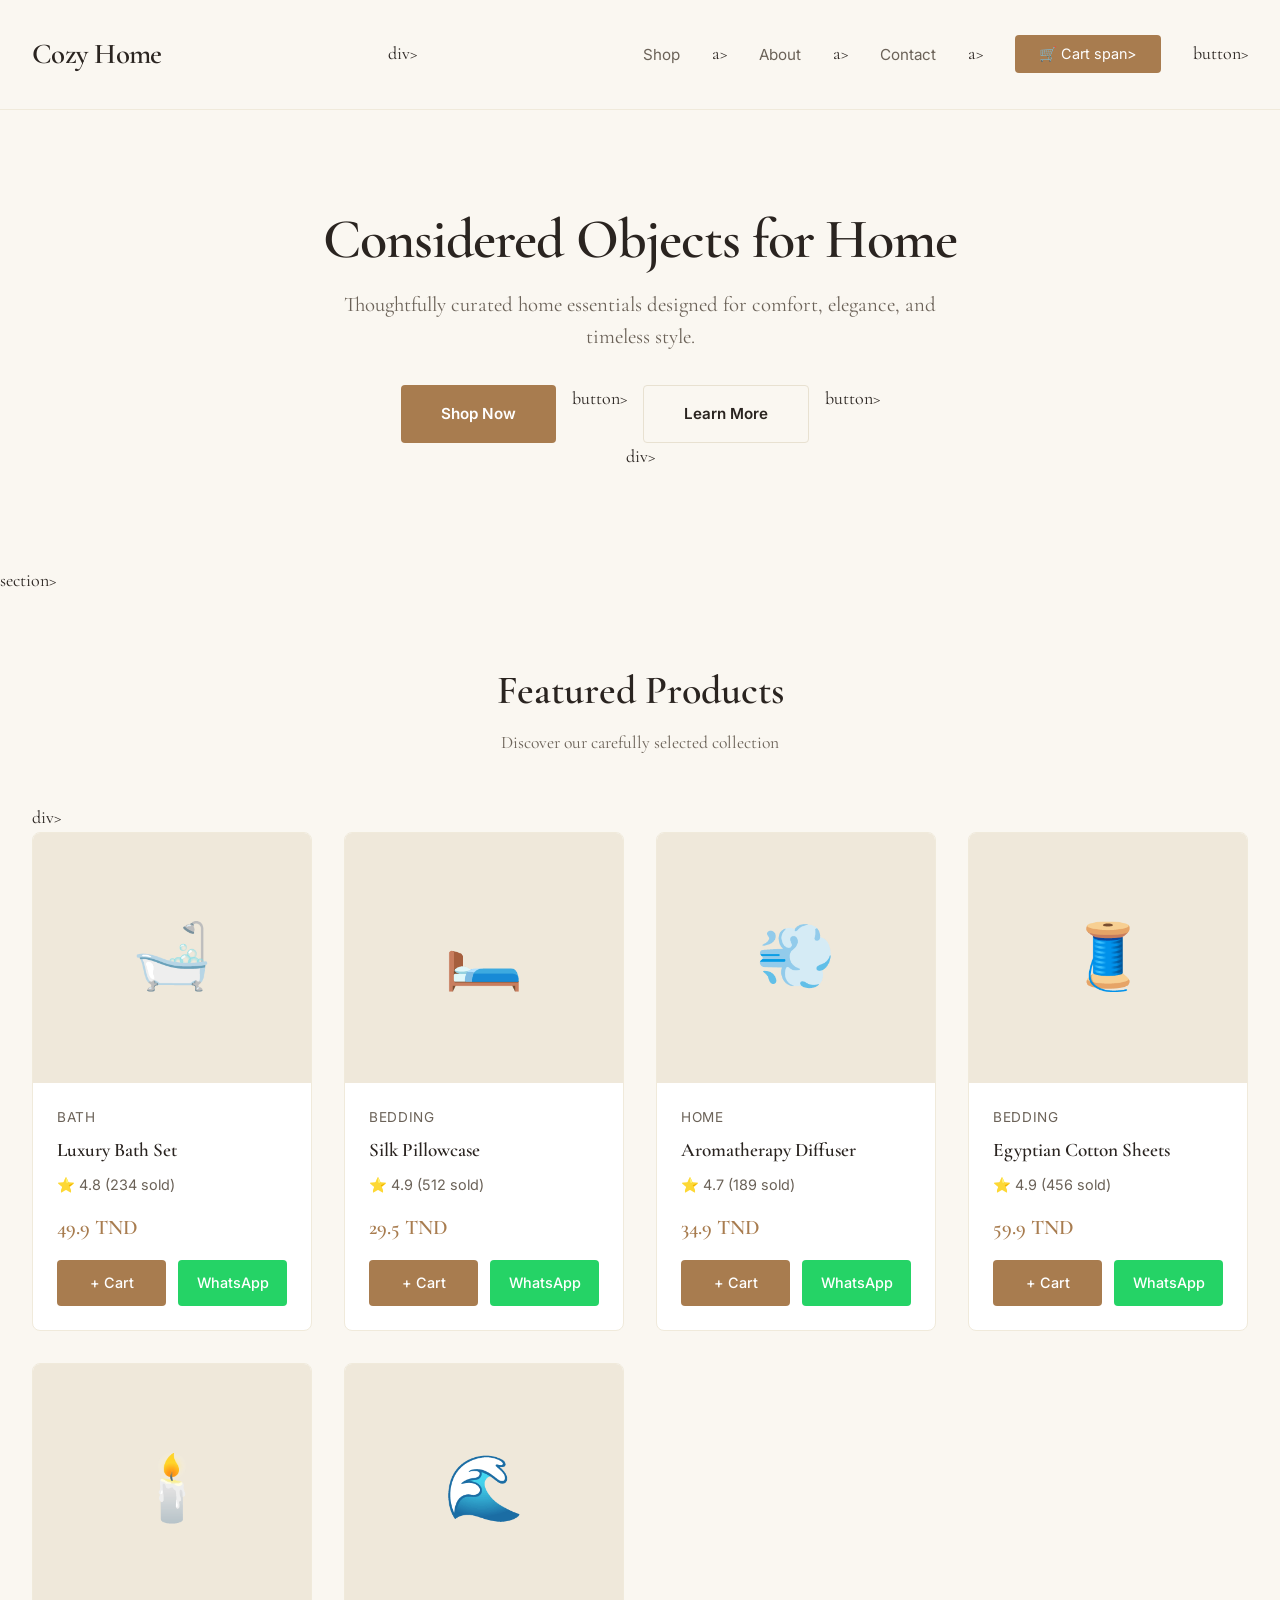
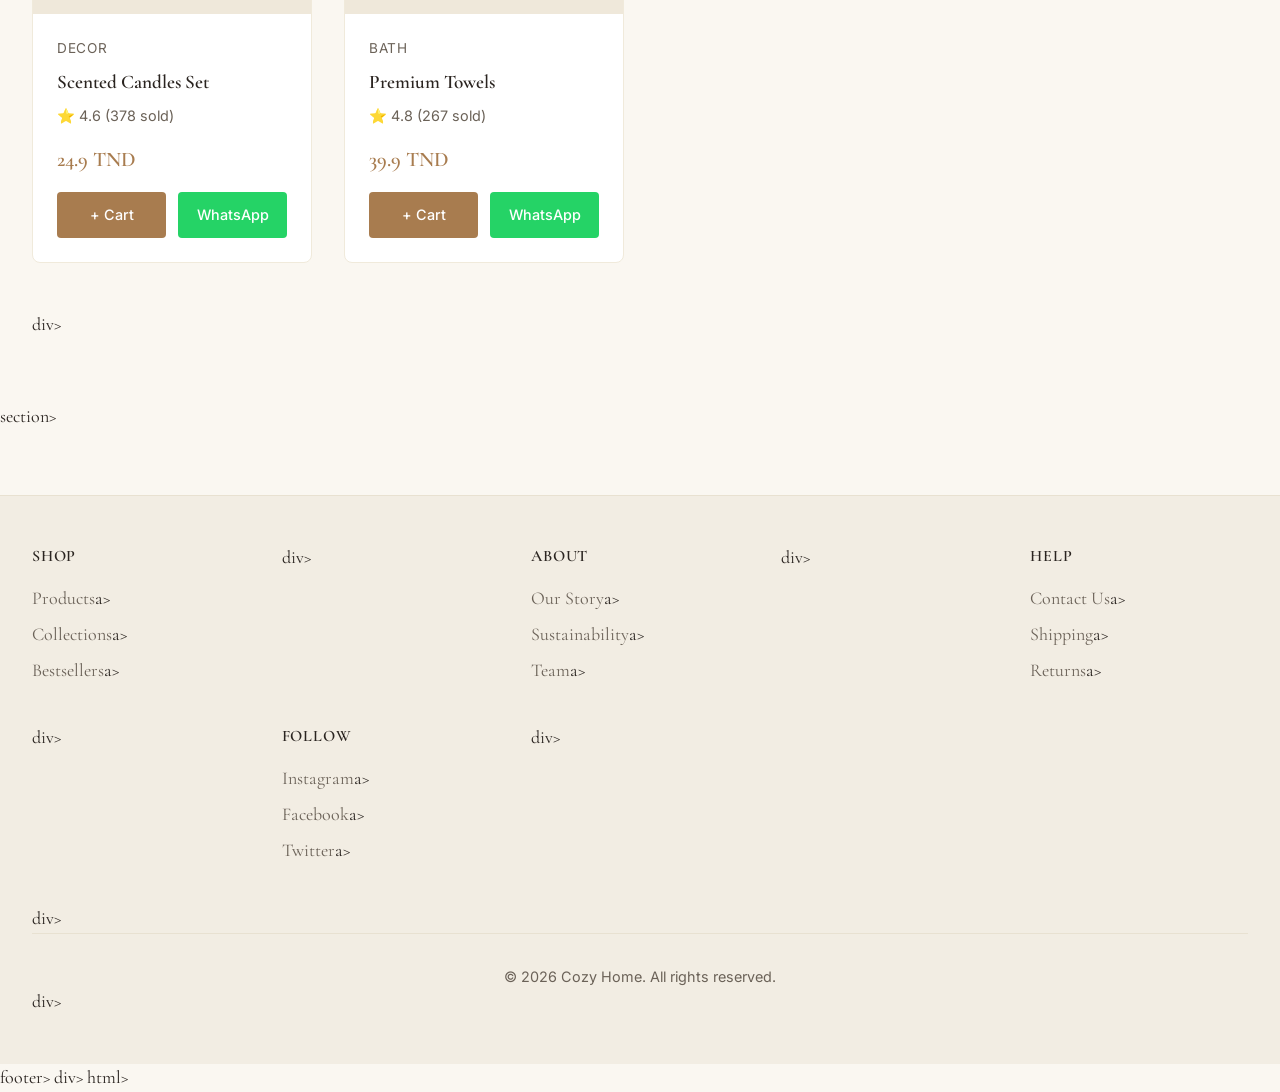
==== commit f2838b20: "Update storefront with Cozy Home design and WhatsApp integration" ====
--- a/index.html
+++ b/index.html
@@ -1,373 +1,334 @@
 <!DOCTYPE html>
 <html lang="en">
   <head>
-        <meta charset="UTF-8">
-        <meta name="viewport" content="width=device-width, initial-scale=1.0">
-        <title>Cozy Home - Professional Marketplace & Dashboard</title>
-      <script src="https://cdn.tailwindcss.com"></script>
-      <script src="https://cdnjs.cloudflare.com/ajax/libs/Chart.js/3.9.1/chart.min.js"></script>
-      <script crossorigin src="https://unpkg.com/react@18/umd/react.production.min.js"></script>
-      <script crossorigin src="https://unpkg.com/react-dom@18/umd/react-dom.production.min.js"></script>
-      <style>
-                * { margin: 0; padding: 0; box-sizing: border-box; }
-                body { font-family: 'Segoe UI', system-ui, -apple-system, sans-serif; background: #F5F1E8; color: #2C2C2C; }
-                .gradient-warm { background: linear-gradient(135deg, #C4A57B 0%, #D4B896 100%); }
-                .gradient-dark { background: linear-gradient(135deg, #2C2C2C 0%, #1F1F1F 100%); }
-                .card-hover { transition: all 0.3s ease; }
-                .card-hover:hover { transform: translateY(-4px); box-shadow: 0 12px 24px rgba(0,0,0,0.1); }
-                .btn-primary { background: linear-gradient(135deg, #C4A57B 0%, #D4B896 100%); color: white; padding: 12px 24px; border-radius: 8px; font-weight: 600; cursor: pointer; transition: all 0.3s; }
-                .btn-primary:hover { transform: scale(1.02); }
-                .btn-secondary { background: white; color: #2C2C2C; border: 2px solid #C4A57B; padding: 12px 24px; border-radius: 8px; font-weight: 600; cursor: pointer; }
-                .stat-card { background: white; border-left: 4px solid #C4A57B; padding: 20px; border-radius: 8px; }
-                .menu-item { padding: 12px 16px; cursor: pointer; border-left: 3px solid transparent; transition: all 0.3s; }
-                .menu-item.active { background: #F5F1E8; border-left-color: #C4A57B; color: #C4A57B; font-weight: 600; }
-                .nav-link { color: #2C2C2C; text-decoration: none; padding: 8px 16px; border-radius: 6px; transition: all 0.3s; }
-                .nav-link:hover { background: #F5F1E8; }
-            </style>
+    <meta charset="UTF-8" />
+    <title>Cozy Home</title>
+  <meta name="viewport" content="width=device-width, initial-scale=1.0" />
+  <link rel="preconnect" href="https://fonts.googleapis.com">
+  <link rel="preconnect" href="https://fonts.gstatic.com" crossorigin>
+  <link href="https://fonts.googleapis.com/css2?family=Cormorant+Garamond:ital,wght@0,300;0,400;0,500;0,600;0,700;1,400&family=Inter:wght@400;500;600&family=Noto+Naskh+Arabic:wght@400;500;600;700&display=swap" rel="stylesheet">
+  <style>
+      :root {
+            --cream: #FAF7F1; --cream-2: #F2EDE3; --cream-3: #FDFBF6; --tile: #EFE8DA;
+            --ink: #2A2420; --ink-soft: #6B6258; --walnut: #A87C4F; --sand: #C9A678;
+            --line: #E8E1D1; --line-soft: #F0EADB;
+      }
+      * { box-sizing: border-box; margin: 0; padding: 0; }
+      html, body { background: var(--cream); color: var(--ink); }
+      body { font-family: 'Cormorant Garamond', serif; font-size: 18px; line-height: 1.55; -webkit-font-smoothing: antialiased; overflow-x: hidden; }
+      .ui-text, button, input, select { font-family: 'Inter', sans-serif; }
+      img { max-width: 100%; display: block; }
+      button { cursor: pointer; border: none; background: none; color: inherit; font: inherit; padding: 0; }
+      a { color: inherit; text-decoration: none; }
+      ::selection { background: var(--ink); color: var(--cream); }
+      @keyframes fadeIn { from { opacity: 0; } to { opacity: 1; } }
+      @keyframes fadeUp { from { opacity: 0; transform: translateY(24px); } to { opacity: 1; transform: translateY(0); } }
+      @keyframes slowZoom { from { transform: scale(1.06); } to { transform: scale(1); } }
+          .reveal { opacity: 0; transform: translateY(30px); transition: opacity 0.9s cubic-bezier(0.2, 0, 0.2, 1), transform 0.9s cubic-bezier(0.2, 0, 0.2, 1); }
+      .reveal.in { opacity: 1; transform: translateY(0); }
+      .reveal.delay-1 { transition-delay: 0.08s; } .reveal.delay-2 { transition-delay: 0.16s; }
+      .reveal.delay-3 { transition-delay: 0.24s; } .reveal.delay-4 { transition-delay: 0.32s; }
+      .hover-underline { position: relative; }
+      .hover-underline::after { content: ''; position: absolute; left: 0; right: 0; bottom: -4px; height: 1px; background: currentColor; transform: scaleX(0); transform-origin: left; transition: transform 0.4s cubic-bezier(0.2, 0, 0.2, 1); }
+      .hover-underline:hover::after { transform: scaleX(1); }
+      .btn-lift { transition: transform 0.3s cubic-bezier(0.2, 0, 0.2, 1), background-color 0.3s, color 0.3s, box-shadow 0.3s; }
+      .btn-lift:hover { transform: translateY(-2px); box-shadow: 0 14px 24px -14px rgba(42,36,32,0.35); }
+      .btn-lift:active { transform: translateY(0); }
+      .tile-zoom { transition: transform 0.7s cubic-bezier(0.2, 0, 0.2, 1); }
+      html { scroll-behavior: smooth; }
+      .container { max-width: 1400px; margin: 0 auto; padding: 0 2rem; }
+      header { display: flex; justify-content: space-between; align-items: center; padding: 2rem; border-bottom: 1px solid var(--line-soft); position: sticky; top: 0; background: var(--cream); z-index: 100; }
+      .logo { font-size: 1.8rem; font-weight: 600; letter-spacing: -0.02em; }
+      nav { display: flex; gap: 2rem; align-items: center; }
+      nav a { font-family: 'Inter', sans-serif; font-size: 0.95rem; color: var(--ink-soft); transition: color 0.3s; }
+      nav a:hover { color: var(--walnut); }
+      .cart-btn { position: relative; padding: 0.5rem 1.5rem; background: var(--walnut); color: white; border-radius: 4px; font-family: 'Inter', sans-serif; font-size: 0.9rem; display: flex; align-items: center; gap: 0.5rem; }
+      .cart-count { position: absolute; top: -8px; right: -8px; background: #c84c3c; color: white; border-radius: 50%; width: 24px; height: 24px; display: flex; align-items: center; justify-content: center; font-size: 0.75rem; font-weight: 600; }
+      .hero { padding: 6rem 2rem; text-align: center; animation: fadeIn 1s ease; }
+      .hero h1 { font-size: 3.5rem; line-height: 1.2; margin-bottom: 1rem; font-weight: 600; letter-spacing: -0.02em; }
+      .hero p { font-size: 1.3rem; color: var(--ink-soft); margin-bottom: 2rem; max-width: 600px; margin-left: auto; margin-right: auto; }
+      .cta-buttons { display: flex; gap: 1rem; justify-content: center; flex-wrap: wrap; }
+      .btn-primary, .btn-secondary { padding: 1rem 2.5rem; border-radius: 4px; font-family: 'Inter', sans-serif; font-size: 0.95rem; font-weight: 600; transition: all 0.3s; }
+      .btn-primary { background: var(--walnut); color: white; }
+      .btn-primary:hover { background: var(--sand); transform: translateY(-2px); }
+      .btn-secondary { background: transparent; color: var(--ink); border: 1px solid var(--line); }
+      .btn-secondary:hover { border-color: var(--walnut); transform: translateY(-2px); }
+      .products-section { padding: 4rem 2rem; }
+      .section-header { text-align: center; margin-bottom: 3rem; }
+      .section-header h2 { font-size: 2.5rem; margin-bottom: 0.5rem; font-weight: 600; }
+      .section-header p { color: var(--ink-soft); font-size: 1.1rem; }
+      .products-grid { display: grid; grid-template-columns: repeat(auto-fill, minmax(280px, 1fr)); gap: 2rem; margin-bottom: 3rem; }
+      .product-tile { background: white; border: 1px solid var(--line-soft); border-radius: 8px; overflow: hidden; transition: all 0.3s; }
+      .product-tile:hover { box-shadow: 0 8px 24px rgba(42,36,32,0.12); transform: translateY(-4px); }
+      .product-image { width: 100%; height: 250px; background: var(--tile); display: flex; align-items: center; justify-content: center; font-size: 4rem; overflow: hidden; }
+      .product-image img { width: 100%; height: 100%; object-fit: cover; }
+      .product-info { padding: 1.5rem; }
+      .product-name { font-size: 1.2rem; font-weight: 600; margin-bottom: 0.5rem; }
+      .product-category { font-family: 'Inter', sans-serif; font-size: 0.85rem; color: var(--ink-soft); margin-bottom: 0.5rem; text-transform: uppercase; letter-spacing: 0.05em; }
+      .product-price { font-size: 1.3rem; font-weight: 600; color: var(--walnut); margin-bottom: 1rem; }
+      .product-rating { font-family: 'Inter', sans-serif; font-size: 0.9rem; color: var(--ink-soft); margin-bottom: 1rem; }
+      .product-actions { display: flex; gap: 0.75rem; }
+      .add-cart-btn, .whatsapp-btn { flex: 1; padding: 0.75rem; border-radius: 4px; font-family: 'Inter', sans-serif; font-size: 0.9rem; font-weight: 500; transition: all 0.3s; display: flex; align-items: center; justify-content: center; gap: 0.5rem; }
+      .add-cart-btn { background: var(--walnut); color: white; }
+      .add-cart-btn:hover { background: var(--sand); }
+      .whatsapp-btn { background: #25D366; color: white; border: none; }
+      .whatsapp-btn:hover { background: #1ea744; transform: translateY(-2px); }
+      .cart-modal { display: none; position: fixed; top: 0; left: 0; right: 0; bottom: 0; background: rgba(42,36,32,0.5); z-index: 1000; align-items: center; justify-content: center; padding: 2rem; }
+      .cart-modal.open { display: flex; }
+      .cart-content { background: white; border-radius: 8px; max-width: 600px; width: 100%; max-height: 80vh; overflow-y: auto; padding: 2rem; }
+      .cart-header { display: flex; justify-content: space-between; align-items: center; margin-bottom: 2rem; border-bottom: 1px solid var(--line-soft); padding-bottom: 1rem; }
+      .cart-header h3 { font-size: 1.5rem; }
+      .close-cart { font-size: 1.5rem; cursor: pointer; color: var(--ink-soft); }
+      .cart-items { margin-bottom: 2rem; }
+      .cart-item { display: flex; justify-content: space-between; align-items: center; padding: 1rem; border-bottom: 1px solid var(--line-soft); }
+      .cart-item-name { flex: 1; }
+      .cart-item-price { font-weight: 600; color: var(--walnut); margin-right: 1rem; }
+      .remove-item { color: #c84c3c; cursor: pointer; font-family: 'Inter', sans-serif; font-size: 0.9rem; }
+      .cart-total { display: flex; justify-content: space-between; font-size: 1.2rem; font-weight: 600; margin-bottom: 2rem; padding-top: 1rem; }
+      .checkout-buttons { display: flex; gap: 1rem; }
+      .checkout-btn, .whatsapp-checkout { flex: 1; padding: 1rem; border-radius: 4px; font-family: 'Inter', sans-serif; font-weight: 600; cursor: pointer; border: none; transition: all 0.3s; }
+      .checkout-btn { background: var(--walnut); color: white; }
+      .checkout-btn:hover { background: var(--sand); }
+      .whatsapp-checkout { background: #25D366; color: white; }
+      .whatsapp-checkout:hover { background: #1ea744; }
+      .empty-cart { text-align: center; padding: 3rem 1rem; color: var(--ink-soft); }
+      footer { background: var(--cream-2); padding: 3rem 2rem; border-top: 1px solid var(--line); margin-top: 4rem; }
+      .footer-content { max-width: 1400px; margin: 0 auto; display: grid; grid-template-columns: repeat(auto-fit, minmax(200px, 1fr)); gap: 2rem; margin-bottom: 2rem; }
+      .footer-section h4 { font-size: 1rem; font-weight: 600; margin-bottom: 1rem; text-transform: uppercase; letter-spacing: 0.05em; }
+      .footer-section ul { list-style: none; }
+      .footer-section li { margin-bottom: 0.5rem; }
+      .footer-section a { color: var(--ink-soft); transition: color 0.3s; }
+      .footer-section a:hover { color: var(--walnut); }
+      .footer-bottom { text-align: center; padding-top: 2rem; border-top: 1px solid var(--line); color: var(--ink-soft); font-family: 'Inter', sans-serif; font-size: 0.9rem; }
+      @media (max-width: 768px) { .hero h1 { font-size: 2.5rem; } header { flex-direction: column; gap: 1rem; } nav { flex-direction: column; gap: 1rem; width: 100%; } .products-grid { grid-template-columns: repeat(auto-fill, minmax(200px, 1fr)); gap: 1rem; } }
+      @media (prefers-reduced-motion: reduce) { *, *::before, *::after { animation-duration: 0.01ms !important; animation-iteration-count: 1 !important; transition-duration: 0.01ms !important; scroll-behavior: auto !important; } }
+    </style>
   </head>
   <body>
-        <div id="root"></div>div>
-
-        <script type="text/babel">
-                  const { useState, useEffect } = React;
-
-                  function App() {
-                                const [currentPage, setCurrentPage] = useState('storefront');
-                                const [cart, setCart] = useState([]);
-                                const [loading, setLoading] = useState(true);
-                                const [orders, setOrders] = useState([
-                                  { id: 1001, customer: 'Ahmed B.', total: 149.9, date: '2026-04-15', status: 'Delivered' },
-                                  { id: 1002, customer: 'Fatima K.', total: 89.5, date: '2026-04-14', status: 'Shipped' },
-                                  { id: 1003, customer: 'Mohammed A.', total: 234.7, date: '2026-04-13', status: 'Processing' },
-                                  { id: 1004, customer: 'Noor S.', total: 67.2, date: '2026-04-12', status: 'Delivered' },
-                                              ]);
-                                const [banners, setBanners] = useState([
-                                  { id: 1, title: 'Spring Collection', discount: '30% OFF', image: '🌸', active: true },
-                                  { id: 2, title: 'Ramadan Special', discount: 'Up to 50%', image: '🌙', active: true },
-                                              ]);
-                                const [products, setProducts] = useState([
-                                  { id: 1, name: 'Luxury Bath Set', price: 49.9, image: '🛁', category: 'Bath', rating: 4.8, sales: 234 },
-                                  { id: 2, name: 'Silk Pillowcase', price: 29.5, image: '🛏️', category: 'Bedding', rating: 4.9, sales: 512 },
-                                  { id: 3, name: 'Aromatherapy Diffuser', price: 34.9, image: '💨', category: 'Home', rating: 4.7, sales: 189 },
-                                  { id: 4, name: 'Egyptian Cotton Sheets', price: 59.9, image: '🧵', category: 'Bedding', rating: 4.9, sales: 456 },
-                                  { id: 5, name: 'Scented Candles Set', price: 24.9, image: '🕯️', category: 'Decor', rating: 4.6, sales: 378 },
-                                  { id: 6, name: 'Premium Towels', price: 39.9, image: '🌊', category: 'Bath', rating: 4.8, sales: 267 },
-                                              ]);
-
-                                useEffect(() => {
-                                                  const fetchProducts = async () => {
-                                                                        try {
-                                                                                                  const response = await fetch('https://raw.githubusercontent.com/Oussamabelaid11/Cozy-home/main/products.json');
-                                                                                                  if (response.ok) {
-                                                                                                                                const data = await response.json();
-                                                                                                                                if (Array.isArray(data)) {
-                                                                                                                                                                  setProducts(data);
-                                                                                                                                  }
-                                                                                                    }
-                                                                        } catch (error) {
-                                                                                                  console.log('Using default products');
-                                                                        } finally {
-                                                                                                  setLoading(false);
-                                                                        }
-                                                  };
-                                                  fetchProducts();
-                                }, []);
-
-                                const totalRevenue = orders.reduce((sum, order) => sum + order.total, 0);
-                                const totalOrders = orders.length;
-                                const totalProducts = products.length;
-                                const avgRating = products.length > 0 ? (products.reduce((sum, p) => sum + (p.rating || 4.5), 0) / products.length).toFixed(1) : 0;
-
-                                return (
-                                                  <div className="flex h-screen bg-gray-100">
-                                                                        <div className="w-64 gradient-dark text-white shadow-lg overflow-y-auto">
-                                                                                                  <div className="p-6 text-center border-b border-gray-700">
-                                                                                                                                <svg width="120" height="60" viewBox="0 0 120 60" className="mx-auto mb-3">
-                                                                                                                                                                  <defs>
-                                                                                                                                                                                                        <pattern id="wood" patternUnits="userSpaceOnUse" width="4" height="4">
-                                                                                                                                                                                                                                                  <rect width="4" height="4" fill="#C4A57B"/>
-                                                                                                                                                                                                                                                  <line x1="0" y1="0" x2="4" y2="4" stroke="#A68B5B" strokeWidth="0.5" opacity="0.5"/>
-                                                                                                                                                                                                                                              </pattern>
-                                                                                                                                                                    </defs>
-                                                                                                                                                                  <text x="20" y="30" fontSize="20" fontWeight="bold" fill="url(#wood)" fontFamily="Georgia, serif">COZY</text>
-                                                                                                                                                                  <text x="20" y="50" fontSize="16" fontWeight="bold" fill="#1F1F1F" fontFamily="Georgia, serif" letterSpacing="2">HOME</text>
-                                                                                                                                  </svg>
-                                                                                                                                <h1 className="text-sm font-bold text-gray-300 mt-2">Professional Marketplace</h1>
-                                                                                                    </div>
-
-                                                                                                  <nav className="p-4 space-y-2">
-                                                                                                    {[
-                                                    { id: 'storefront', label: '🛍️ Storefront', icon: '🛒' },
-                                                    { id: 'dashboard', label: '📊 Analytics', icon: '📈' },
-                                                    { id: 'products', label: '📦 Products', icon: '📦' },
-                                                    { id: 'banners', label: '🎨 Promotions', icon: '🎯' },
-                                                    { id: 'orders', label: '📋 Orders', icon: '✓' },
-                                                                                ].map(item => (
-                                                                                                                  <div
-                                                                                                                                                        key={item.id}
-                                                                                                                                                        onClick={() => setCurrentPage(item.id)}
-                                                                                                                                                        className={`menu-item rounded-lg ${currentPage === item.id ? 'active bg-white text-gray-800' : 'text-gray-300 hover:text-white'}`}
-                                                                                                                                                    >
-                                                                                                                                                        <span className="mr-2">{item.icon}</span>
-                                                                                                                    {item.label}
-                                                                                                                    </div>
-                                                                                                              ))}
-                                                                                                    </nav>
-                                                                        </div>
-
-                                                                        <div className="flex-1 overflow-auto">
-                                                                                                  <div className="bg-white shadow-sm sticky top-0 z-10">
-                                                                                                                                <div className="px-8 py-6 flex justify-between items-center">
-                                                                                                                                                                  <h2 className="text-2xl font-bold text-gray-800">
-                                                                                                                                                                                                        {currentPage === 'storefront' && '🛍️ Cozy Home Storefront'}
-                                                                                                                                                                                                        {currentPage === 'dashboard' && '📊 Analytics Dashboard'}
-                                                                                                                                                                                                        {currentPage === 'products' && '📦 Product Management'}
-                                                                                                                                                                                                        {currentPage === 'banners' && '🎨 Promotion Manager'}
-                                                                                                                                                                                                        {currentPage === 'orders' && '📋 Order Management'}
-                                                                                                                                                                    </h2>
-                                                                                                                                  {currentPage === 'storefront' && (
-                                                                                        <div className="bg-gradient-warm text-white px-6 py-2 rounded-lg font-semibold">
-                                                                                                                                  🛒 Cart: {cart.length} items
-                                                                                          </div>
-                                                                                    )}
-                                                                                                                                  </div>
-                                                                                                    </div>
-
-                                                                                                  <div className="p-8">
-                                                                                                    {currentPage === 'storefront' && <Storefront products={products} banners={banners} cart={cart} setCart={setCart} />}
-                                                                                                    {currentPage === 'dashboard' && <Dashboard orders={orders} products={products} totalRevenue={totalRevenue} totalOrders={totalOrders} avgRating={avgRating} />}
-                                                                                                    {currentPage === 'products' && <ProductManager products={products} setProducts={setProducts} />}
-                                                                                                    {currentPage === 'banners' && <BannerManager banners={banners} setBanners={setBanners} />}
-                                                                                                    {currentPage === 'orders' && <OrderManager orders={orders} />}
-                                                                                                    </div>
-                                                                        </div>
-                                                  </div>
-                                              );
-                  }
-
-                  function Storefront({ products, banners, cart, setCart }) {
-                                return (
-                                                  <div className="space-y-8">
-                                                                        <div className="relative h-64 rounded-xl overflow-hidden shadow-lg">
-                                                                                                  <div className="gradient-warm h-full flex items-center justify-center text-white text-center p-8">
-                                                                                                                                <div>
-                                                                                                                                                                  <h3 className="text-4xl font-bold mb-4">{banners[0]?.title}</h3>
-                                                                                                                                                                  <p className="text-2xl font-semibold">{banners[0]?.discount}</p>
-                                                                                                                                  </div>
-                                                                                                    </div>
-                                                                        </div>
-
-                                                                        <div>
-                                                                                                  <h3 className="text-2xl font-bold mb-6 text-gray-800">Featured Products</h3>
-                                                                                                  <div className="grid grid-cols-1 md:grid-cols-2 lg:grid-cols-3 gap-6">
-                                                                                                    {products.length > 0 ? products.map(product => (
-                                                                                    <div key={product.id} className="bg-white rounded-lg overflow-hidden shadow-md card-hover">
-                                                                                                                          <div className="bg-gradient-to-br from-amber-100 to-amber-50 h-40 flex items-center justify-center text-6xl">
-                                                                                                                            {product.image && product.image.startsWith('http') ? (
-                                                                                                                                  <img src={product.image} alt={product.name} className="w-full h-full object-cover" />
-                                                                                                                              ) : (
-                                                                                                                                  <span>{product.image || '📦'}</span>
-                                                                                                                              )}
-                                                                                                                            </div>
-                                                                                                                          <div className="p-6">
-                                                                                                                                                                    <h4 className="font-bold text-lg mb-2 line-clamp-2">{product.name}</h4>
-                                                                                                                                                                    <p className="text-sm text-gray-600 mb-3">Category: {product.category || 'Home'}</p>
-                                                                                                                                                                    <div className="flex justify-between items-center mb-4">
-                                                                                                                                                                                                                  <span className="text-2xl font-bold gradient-warm bg-clip-text text-transparent">${typeof product.price === 'number' ? product.price.toFixed(2) : product.price}</span>
-                                                                                                                                                                                                                  <span className="text-yellow-500 text-sm">⭐ {(product.rating || 4.5).toFixed(1)}</span>
-                                                                                                                                                                                                              </div>
-                                                                                                                                                                    <p className="text-xs text-gray-500 mb-4">{product.sales || 0} sold</p>
-                                                                                                                                                                    <button onClick={() => setCart([...cart, product])} className="btn-primary w-full text-center">Add to Cart</button>
-                                                                                                                            </div>
-                                                                                      </div>
-                                                                                )) : <div className="col-span-3 text-center py-8 text-gray-500"><p>Loading products...</p></div>}
-                                                                                                    </div>
-                                                                        </div>
-                                                  </div>
-                                              );
-                  }
-
-                  function Dashboard({ orders, products, totalRevenue, totalOrders, avgRating }) {
-                                return (
-                                                  <div className="space-y-8">
-                                                                        <div className="grid grid-cols-1 md:grid-cols-4 gap-6">
-                                                                                                  <div className="stat-card">
-                                                                                                                                <p className="text-gray-600 text-sm font-semibold">Total Revenue</p>
-                                                                                                                                <p className="text-3xl font-bold mt-2">${totalRevenue.toFixed(2)}</p>
-                                                                                                                                <p className="text-xs text-green-600 mt-2">+12.5% from last month</p>
-                                                                                                    </div>
-                                                                                                  <div className="stat-card">
-                                                                                                                                <p className="text-gray-600 text-sm font-semibold">Total Orders</p>
-                                                                                                                                <p className="text-3xl font-bold mt-2">{totalOrders}</p>
-                                                                                                                                <p className="text-xs text-green-600 mt-2">+8 from last week</p>
-                                                                                                    </div>
-                                                                                                  <div className="stat-card">
-                                                                                                                                <p className="text-gray-600 text-sm font-semibold">Products</p>
-                                                                                                                                <p className="text-3xl font-bold mt-2">{products.length}</p>
-                                                                                                                                <p className="text-xs text-blue-600 mt-2">All active</p>
-                                                                                                    </div>
-                                                                                                  <div className="stat-card">
-                                                                                                                                <p className="text-gray-600 text-sm font-semibold">Avg Rating</p>
-                                                                                                                                <p className="text-3xl font-bold mt-2">{avgRating}⭐</p>
-                                                                                                                                <p className="text-xs text-blue-600 mt-2">Customer satisfaction</p>
-                                                                                                    </div>
-                                                                        </div>
-
-                                                                        <div className="bg-white rounded-lg shadow-md p-6">
-                                                                                                  <h3 className="text-xl font-bold mb-4">Recent Orders</h3>
-                                                                                                  <div className="overflow-x-auto">
-                                                                                                                                <table className="w-full">
-                                                                                                                                                                  <thead className="border-b-2 border-gray-200">
-                                                                                                                                                                                                        <tr className="text-left text-sm font-semibold text-gray-600">
-                                                                                                                                                                                                                                                  <th className="pb-3">Order ID</th>
-                                                                                                                                                                                                                                                  <th className="pb-3">Customer</th>
-                                                                                                                                                                                                                                                  <th className="pb-3">Date</th>
-                                                                                                                                                                                                                                                  <th className="pb-3">Amount</th>
-                                                                                                                                                                                                                                                  <th className="pb-3">Status</th>
-                                                                                                                                                                                                                                              </tr>
-                                                                                                                                                                    </thead>
-                                                                                                                                                                  <tbody>
-                                                                                                                                                                                                        {orders.map(order => (
-                                                                                            <tr key={order.id} className="border-b border-gray-100 hover:bg-gray-50">
-                                                                                                                                          <td className="py-4 font-semibold text-gray-800">#{order.id}</td>
-                                                                                                                                          <td className="py-4 text-gray-700">{order.customer}</td>
-                                                                                                                                          <td className="py-4 text-gray-700">{order.date}</td>
-                                                                                                                                          <td className="py-4 font-bold text-gray-800">${order.total}</td>
-                                                                                                                                          <td className="py-4"><span className={`px-3 py-1 rounded-full text-xs font-semibold ${order.status === 'Delivered' ? 'bg-green-100 text-green-700' : order.status === 'Shipped' ? 'bg-blue-100 text-blue-700' : 'bg-yellow-100 text-yellow-700'}`}>{order.status}</span></td>
-                                                                                              </tr>
-                                                                                        ))}
-                                                                                                                                                                    </tbody>
-                                                                                                                                  </table>
-                                                                                                    </div>
-                                                                        </div>
-                                                  </div>
-                                              );
-                  }
-
-                  function ProductManager({ products, setProducts }) {
-                                const [newProduct, setNewProduct] = useState({ name: '', price: '', category: '', image: '' });
-                                const addProduct = () => {
-                                                  if (newProduct.name && newProduct.price && newProduct.category) {
-                                                                        setProducts([...products, { id: products.length + 1, ...newProduct, price: parseFloat(newProduct.price), rating: 4.5, sales: 0 }]);
-                                                                        setNewProduct({ name: '', price: '', category: '', image: '' });
-                                                  }
-                                };
-                                return (
-                                                  <div className="space-y-6">
-                                                                        <div className="bg-white rounded-lg shadow-md p-6">
-                                                                                                  <h3 className="text-xl font-bold mb-4">Add New Product</h3>
-                                                                                                  <div className="grid grid-cols-1 md:grid-cols-2 lg:grid-cols-4 gap-4">
-                                                                                                                                <input type="text" placeholder="Product Name" value={newProduct.name} onChange={(e) => setNewProduct({...newProduct, name: e.target.value})} className="border border-gray-300 rounded-lg px-4 py-2 focus:outline-none focus:border-amber-500" />
-                                                                                                                                <input type="number" placeholder="Price" value={newProduct.price} onChange={(e) => setNewProduct({...newProduct, price: e.target.value})} className="border border-gray-300 rounded-lg px-4 py-2 focus:outline-none focus:border-amber-500" />
-                                                                                                                                <input type="text" placeholder="Category" value={newProduct.category} onChange={(e) => setNewProduct({...newProduct, category: e.target.value})} className="border border-gray-300 rounded-lg px-4 py-2 focus:outline-none focus:border-amber-500" />
-                                                                                                                                <button onClick={addProduct} className="btn-primary">Add Product</button>
-                                                                                                    </div>
-                                                                        </div>
-
-                                                                        <div className="bg-white rounded-lg shadow-md p-6">
-                                                                                                  <h3 className="text-xl font-bold mb-4">Inventory</h3>
-                                                                                                  <div className="overflow-x-auto">
-                                                                                                                                <table className="w-full">
-                                                                                                                                                                  <thead className="border-b-2 border-gray-200">
-                                                                                                                                                                                                        <tr className="text-left text-sm font-semibold text-gray-600">
-                                                                                                                                                                                                                                                  <th className="pb-3">Product</th>
-                                                                                                                                                                                                                                                  <th className="pb-3">Category</th>
-                                                                                                                                                                                                                                                  <th className="pb-3">Price</th>
-                                                                                                                                                                                                                                                  <th className="pb-3">Sales</th>
-                                                                                                                                                                                                                                                  <th className="pb-3">Rating</th>
-                                                                                                                                                                                                                                              </tr>
-                                                                                                                                                                    </thead>
-                                                                                                                                                                  <tbody>
-                                                                                                                                                                                                        {products.map(product => (
-                                                                                            <tr key={product.id} className="border-b border-gray-100 hover:bg-gray-50">
-                                                                                                                                          <td className="py-4 font-semibold text-gray-800">{product.image} {product.name}</td>
-                                                                                                                                          <td className="py-4 text-gray-700">{product.category}</td>
-                                                                                                                                          <td className="py-4 font-bold text-gray-800">${product.price}</td>
-                                                                                                                                          <td className="py-4 text-gray-700">{product.sales} units</td>
-                                                                                                                                          <td className="py-4 text-yellow-500">⭐ {product.rating}</td>
-                                                                                              </tr>
-                                                                                        ))}
-                                                                                                                                                                    </tbody>
-                                                                                                                                  </table>
-                                                                                                    </div>
-                                                                        </div>
-                                                  </div>
-                                              );
-                  }
-
-                  function BannerManager({ banners, setBanners }) {
-                                const [newBanner, setNewBanner] = useState({ title: '', discount: '', image: '' });
-                                const addBanner = () => {
-                                                  if (newBanner.title && newBanner.discount) {
-                                                                        setBanners([...banners, { id: banners.length + 1, ...newBanner, active: true }]);
-                                                                        setNewBanner({ title: '', discount: '', image: '' });
-                                                  }
-                                };
-                                return (
-                                                  <div className="space-y-6">
-                                                                        <div className="bg-white rounded-lg shadow-md p-6">
-                                                                                                  <h3 className="text-xl font-bold mb-4">Create Promotion Banner</h3>
-                                                                                                  <div className="grid grid-cols-1 md:grid-cols-3 gap-4">
-                                                                                                                                <input type="text" placeholder="Banner Title" value={newBanner.title} onChange={(e) => setNewBanner({...newBanner, title: e.target.value})} className="border border-gray-300 rounded-lg px-4 py-2 focus:outline-none focus:border-amber-500" />
-                                                                                                                                <input type="text" placeholder="Discount/Offer" value={newBanner.discount} onChange={(e) => setNewBanner({...newBanner, discount: e.target.value})} className="border border-gray-300 rounded-lg px-4 py-2 focus:outline-none focus:border-amber-500" />
-                                                                                                                                <button onClick={addBanner} className="btn-primary">Create Banner</button>
-                                                                                                    </div>
-                                                                        </div>
-
-                                                                        <div className="grid grid-cols-1 md:grid-cols-2 gap-6">
-                                                                          {banners.map(banner => (
-                                                                                <div key={banner.
+
+    <header>
+        <div class="logo">Cozy Home</div>div>
+        <nav>
+              <a href="#shop" class="hover-underline">Shop</a>a>
+              <a href="#about" class="hover-underline">About</a>a>
+              <a href="#contact" class="hover-underline">Contact</a>a>
+              <button class="cart-btn btn-lift" onclick="toggleCart()">
+                      🛒 Cart
+                      <span class="cart-count" id="cartCount" style="display: none;">0</span>span>
+              </button>button>
+        </nav>
+    </header>
+
+    <section class="hero">
+        <h1>Considered Objects for Home</h1>
+      <p>Thoughtfully curated home essentials designed for comfort, elegance, and timeless style.</p>
+      <div class="cta-buttons">
+          <button class="btn-primary btn-lift" onclick="document.querySelector('#shop').scrollIntoView({behavior: 'smooth'})">Shop Now</button>button>
+          <button class="btn-secondary btn-lift" onclick="alert('Contact us for more information')">Learn More</button>button>
+      </div>div>
+    </section>section>
+  
+  <section id="shop" class="products-section">
+    <div class="section-header">
+        <h2>Featured Products</h2>
+        <p>Discover our carefully selected collection</p>
+    </div>div>
+    <div class="products-grid" id="productsGrid"></div>div>
+  </section>section>
+  
+  <footer id="contact">
+    <div class="footer-content">
+        <div class="footer-section">
+              <h4>Shop</h4>
+              <ul>
+                        <li><a href="#shop">Products</a>a></li>
+                      <li><a href="#shop">Collections</a>a></li>
+                      <li><a href="#shop">Bestsellers</a>a></li>
+              </ul>
+        </div>div>
+        <div class="footer-section">
+              <h4>About</h4>
+              <ul>
+                      <li><a href="#about">Our Story</a>a></li>
+                      <li><a href="#about">Sustainability</a>a></li>
+                      <li><a href="#about">Team</a>a></li>
+              </ul>
+        </div>div>
+        <div class="footer-section">
+              <h4>Help</h4>
+              <ul>
+                      <li><a href="#contact">Contact Us</a>a></li>
+                      <li><a href="#contact">Shipping</a>a></li>
+                      <li><a href="#contact">Returns</a>a></li>
+              </ul>
+        </div>div>
+        <div class="footer-section">
+              <h4>Follow</h4>
+              <ul>
+                      <li><a href="https://instagram.com">Instagram</a>a></li>
+                      <li><a href="https://facebook.com">Facebook</a>a></li>
+                      <li><a href="https://twitter.com">Twitter</a>a></li>
+              </ul>
+        </div>div>
+    </div>div>
+    <div class="footer-bottom">
+        <p>&copy; 2026 Cozy Home. All rights reserved.</p>
+    </div>div>
+  </footer>footer>
+  
+  <div class="cart-modal" id="cartModal">
+    <div class="cart-content">
+        <div class="cart-header">
+              <h3>Shopping Cart</h3>
+              <span class="close-cart" onclick="toggleCart()">&times;</span>span>
+        </div>div>
+        <div class="cart-items" id="cartItems"></div>div>
+        <div class="cart-total">
+              <span>Total:</span>
+              <span id="cartTotal">0 TND</span>
+        </div>div>
+        <div class="checkout-buttons">
+              <button class="checkout-btn" onclick="checkout()">Checkout</button>button>
+              <button class="whatsapp-checkout" onclick="checkoutWhatsApp()">📱 WhatsApp</button>button>
+        </div>div>
+    </div>div>
+  </div>div>
+  
+  <script>
+      let cart = JSON.parse(localStorage.getItem('cozyCart')) || [];
+      let products = [];
+      let whatsappNumber = '';
+
+      async function loadProducts() {
+            try {
+                    const response = await fetch('https://raw.githubusercontent.com/Oussamabelaid11/Cozy-home/main/products.json');
+                    const data = await response.json();
+                    products = data;
+                    if (data.length > 0 && data[0].whatsapp) {
+                              whatsappNumber = data[0].whatsapp;
+                    }
+                    renderProducts();
+            } catch (error) {
+                    console.log('Using default products');
+                    products = [
+                      { id: 1, name: 'Luxury Bath Set', price: 49.9, category: 'Bath', image: '🛁', rating: 4.8, sales: 234 },
+                      { id: 2, name: 'Silk Pillowcase', price: 29.5, category: 'Bedding', image: '🛏️', rating: 4.9, sales: 512 },
+                      { id: 3, name: 'Aromatherapy Diffuser', price: 34.9, category: 'Home', image: '💨', rating: 4.7, sales: 189 },
+                      { id: 4, name: 'Egyptian Cotton Sheets', price: 59.9, category: 'Bedding', image: '🧵', rating: 4.9, sales: 456 },
+                      { id: 5, name: 'Scented Candles Set', price: 24.9, category: 'Decor', image: '🕯️', rating: 4.6, sales: 378 },
+                      { id: 6, name: 'Premium Towels', price: 39.9, category: 'Bath', image: '🌊', rating: 4.8, sales: 267 },
+                            ];
+                    whatsappNumber = '21650000000';
+                    renderProducts();
+            }
+      }
+
+      function renderProducts() {
+            const grid = document.getElementById('productsGrid');
+            grid.innerHTML = products.map(p => `
+                  <div class="product-tile reveal">
+                          <div class="product-image">${typeof p.image === 'string' && p.image.startsWith('http') ? `<img src="${p.image}" alt="${p.name}">` : `<span>${p.image || '📦'}</span>`}</div>
+                                  <div class="product-info">
+                                            <div class="product-category">${p.category || 'Home'}</div>
+                                                      <div class="product-name">${p.name}</div>
+                                                                <div class="product-rating">⭐ ${(p.rating || 4.5).toFixed(1)} (${p.sales || 0} sold)</div>
+                                                                          <div class="product-price">${p.price} TND</div>
+                                                                                    <div class="product-actions">
+                                                                                                <button class="add-cart-btn" onclick="addToCart(${p.id}, '${p.name}', ${p.price})">+ Cart</button>
+                                                                                                            <button class="whatsapp-btn" onclick="orderViaWhatsApp(${p.id}, '${p.name}', ${p.price})">WhatsApp</button>
+                                                                                                                      </div>
+                                                                                                                              </div>
+                                                                                                                                    </div>
+                                                                                                                                        `).join('');
+            setTimeout(() => {
+                    document.querySelectorAll('.reveal').forEach((el, i) => {
+                              el.classList.add(`delay-${(i % 4) + 1}`);
+                              setTimeout(() => el.classList.add('in'), 50);
+                    });
+            }, 100);
+      }
+
+      function addToCart(id, name, price) {
+            cart.push({ id, name, price });
+            localStorage.setItem('cozyCart', JSON.stringify(cart));
+            updateCartUI();
+            alert(`${name} added to cart!`);
+      }
+
+      function removeFromCart(index) {
+            cart.splice(index, 1);
+            localStorage.setItem('cozyCart', JSON.stringify(cart));
+            updateCartUI();
+      }
+
+      function updateCartUI() {
+            const count = document.getElementById('cartCount');
+            if (cart.length > 0) {
+                    count.textContent = cart.length;
+                    count.style.display = 'flex';
+            } else {
+                    count.style.display = 'none';
+            }
+            const cartItems = document.getElementById('cartItems');
+            if (cart.length === 0) {
+                    cartItems.innerHTML = '<div class="empty-cart">Your cart is empty</div>';
+            } else {
+                    cartItems.innerHTML = cart.map((item, i) => `
+                            <div class="cart-item">
+                                      <div class="cart-item-name">${item.name}</div>
+                                                <div class="cart-item-price">${item.price} TND</div>
+                                                          <span class="remove-item" onclick="removeFromCart(${i})">Remove</span>
+                                                                  </div>
+                                                                        `).join('');
+            }
+            const total = cart.reduce((sum, item) => sum + item.price, 0).toFixed(1);
+            document.getElementById('cartTotal').textContent = total + ' TND';
+      }
+
+      function toggleCart() {
+            document.getElementById('cartModal').classList.toggle('open');
+            updateCartUI();
+      }
+
+      function orderViaWhatsApp(id, name, price) {
+            const message = `I'd like to order: ${name} - ${price} TND. Please confirm availability and shipping cost.`;
+            const encodedMsg = encodeURIComponent(message);
+            const whatsappLink = `https://wa.me/${whatsappNumber.replace(/[^0-9]/g, '')}?text=${encodedMsg}`;
+            window.open(whatsappLink, '_blank');
+      }
+
+      function checkoutWhatsApp() {
+            if (cart.length === 0) {
+                    alert('Your cart is empty!');
+                    return;
+            }
+            let message = 'I would like to place an order:\n\n';
+            message += cart.map(item => `• ${item.name} - ${item.price} TND`).join('\n');
+            const total = cart.reduce((sum, item) => sum + item.price, 0).toFixed(1);
+            message += `\n\nTotal: ${total} TND\n\nPlease confirm delivery details and payment method.`;
+            const encodedMsg = encodeURIComponent(message);
+            const whatsappLink = `https://wa.me/${whatsappNumber.replace(/[^0-9]/g, '')}?text=${encodedMsg}`;
+            window.open(whatsappLink, '_blank');
+      }
+
+      function checkout() {
+            if (cart.length === 0) {
+                    alert('Your cart is empty!');
+                    return;
+            }
+            alert('Thank you for your order! You will be redirected to payment or contact our team via WhatsApp.');
+            checkoutWhatsApp();
+      }
+
+      loadProducts();
+  </script>
+
   </body>
-      </style></title>
-  </head>id} className="gradient-warm rounded-lg overflow-hidden shadow-lg text-white p-8 card-hover">
-                                                                                                          <div className="text-5xl mb-4">{banner.image || '🎯'}</div>
-                                                                                                          <h3 className="text-2xl font-bold mb-2">{banner.title}</h3>
-                                                                                                          <p className="text-xl font-semibold mb-4">{banner.discount}</p>
-                                                                                                          <span className="inline-block bg-white text-amber-600 px-3 py-1 rounded-full text-xs font-bold">{banner.active ? '✓ Active' : 'Inactive'}</span>
-                                                                          </div>
-                                                                            ))}
-                                                  </div>
-                                  </div>
-                                              );
-                  }
-
-                  function OrderManager({ orders }) {
-                                return (
-                                                  <div className="bg-white rounded-lg shadow-md p-6">
-                                                                        <h3 className="text-xl font-bold mb-4">All Orders</h3>
-                                                                        <div className="overflow-x-auto">
-                                                                                                  <table className="w-full">
-                                                                                                                                <thead className="border-b-2 border-gray-200">
-                                                                                                                                                                  <tr className="text-left text-sm font-semibold text-gray-600">
-                                                                                                                                                                                                        <th className="pb-3">Order ID</th>
-                                                                                                                                                                                                        <th className="pb-3">Customer</th>
-                                                                                                                                                                                                        <th className="pb-3">Date</th>
-                                                                                                                                                                                                        <th className="pb-3">Amount</th>
-                                                                                                                                                                                                        <th className="pb-3">Status</th>
-                                                                                                                                                                                                        <th className="pb-3">Action</th>
-                                                                                                                                                                    </tr>
-                                                                                                                                  </thead>
-                                                                                                                                <tbody>
-                                                                                                                                  {orders.map(order => (
-                                                                                        <tr key={order.id} className="border-b border-gray-100 hover:bg-gray-50">
-                                                                                                                                  <td className="py-4 font-semibold text-gray-800">#{order.id}</td>
-                                                                                                                                  <td className="py-4 text-gray-700">{order.customer}</td>
-                                                                                                                                  <td className="py-4 text-gray-700">{order.date}</td>
-                                                                                                                                  <td className="py-4 font-bold text-gray-800">${order.total}</td>
-                                                                                                                                  <td className="py-4"><span className={`px-3 py-1 rounded-full text-xs font-semibold ${order.status === 'Delivered' ? 'bg-green-100 text-green-700' : order.status === 'Shipped' ? 'bg-blue-100 text-blue-700' : 'bg-yellow-100 text-yellow-700'}`}>{order.status}</span></td>
-                                                                                                                                  <td className="py-4"><button className="text-amber-600 font-semibold hover:text-amber-800">View</button></td>
-                                                                                          </tr>
-                                                                                    ))}
-                                                                                                                                  </tbody>
-                                                                                                    </table>
-                                                                        </div>
-                                                  </div>
-                                              );
-                  }
-
-                  const root = ReactDOM.createRoot(document.getElementById('root'));
-                  root.render(<App />);
-</script>
-  </body>body>
 </html>html>
-</html>
+  </script></span></p></li></li>
+              </ul></p></p></h1>
+        </nav>
+    </header>
+  </body>
+  </style></title>
+  </head>
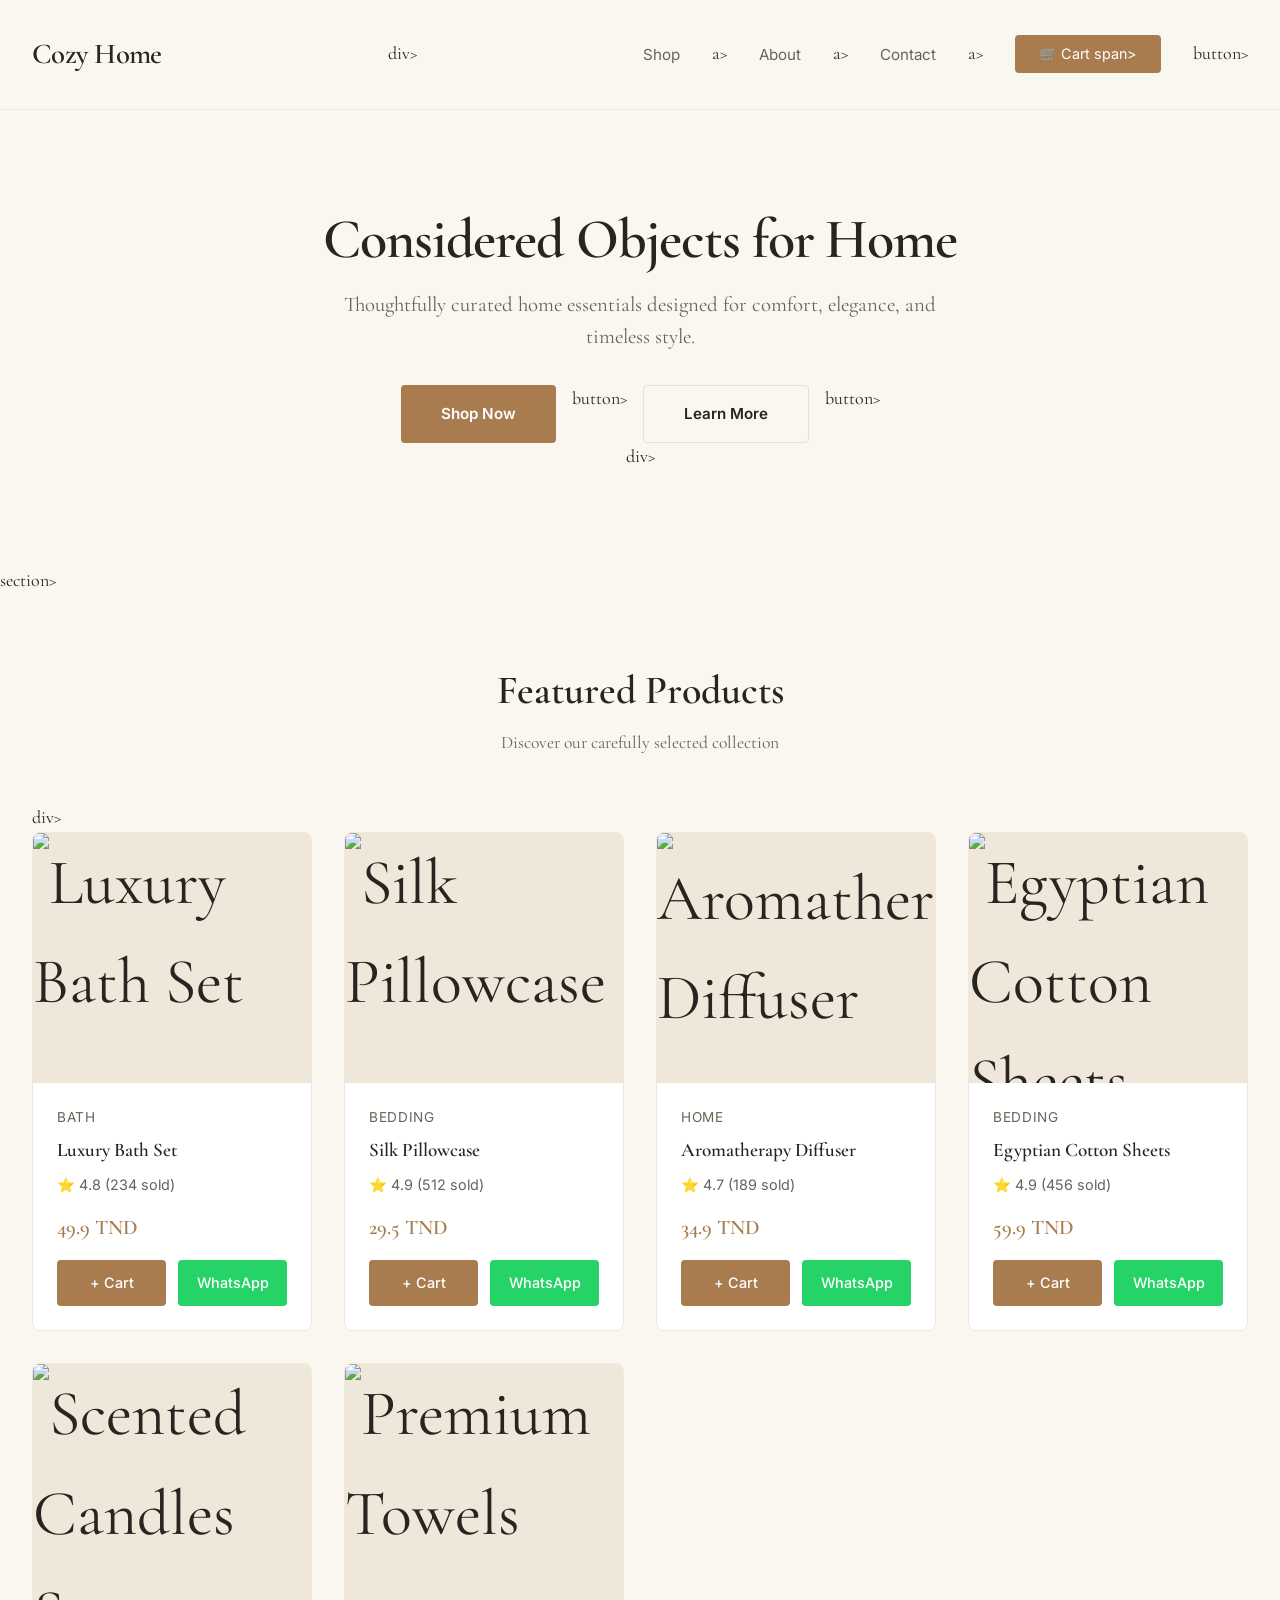
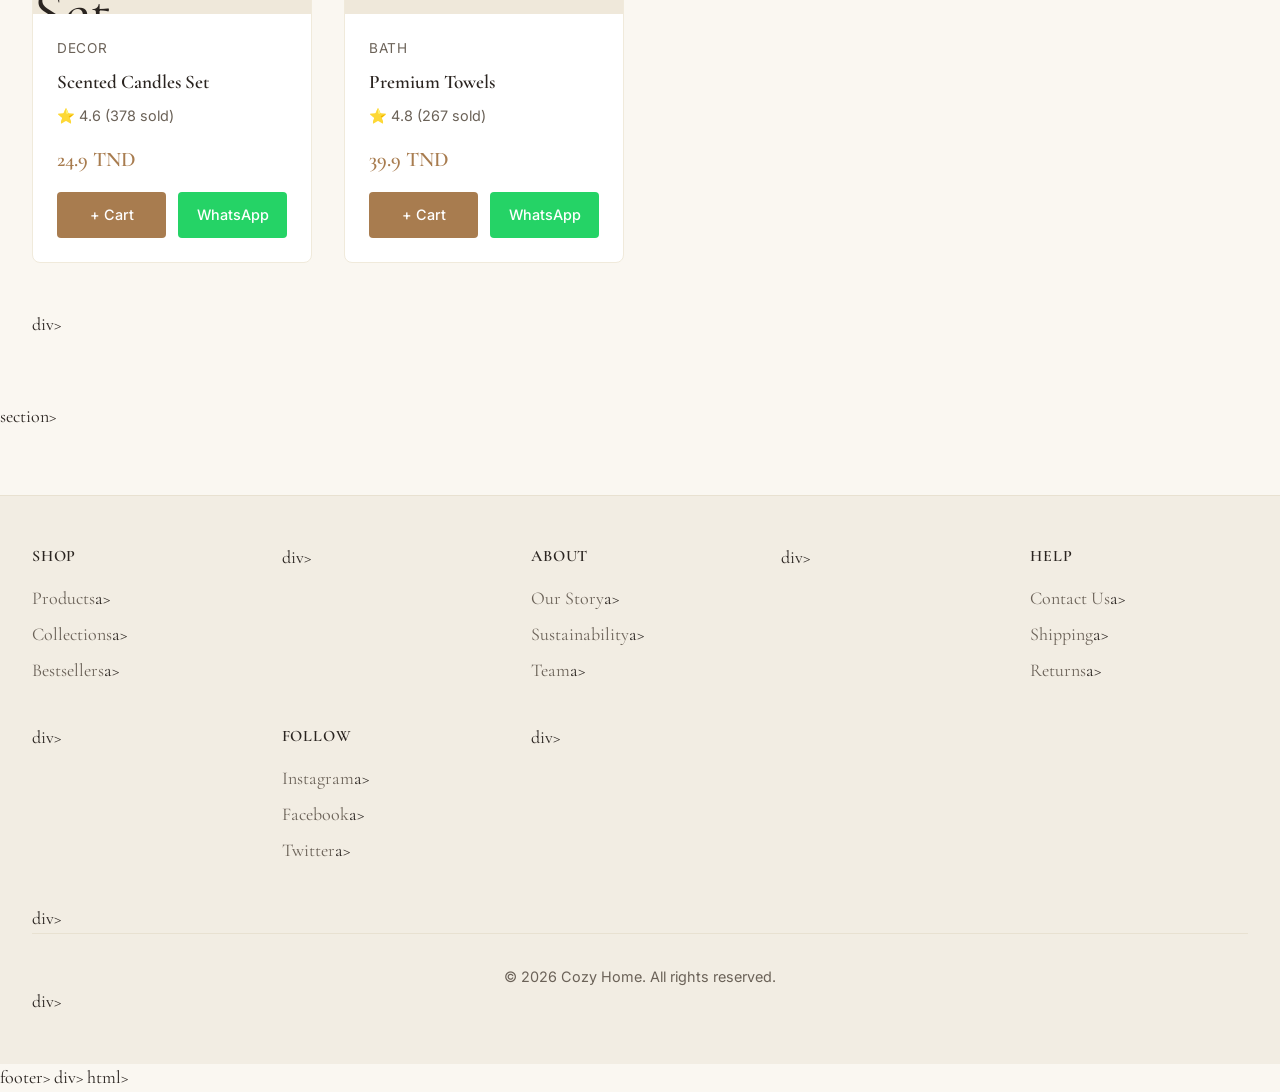
==== commit 86dedfd5: "Replace emoji placeholders with professional placeholder images for all products" ====
--- a/index.html
+++ b/index.html
@@ -211,12 +211,12 @@
             } catch (error) {
                     console.log('Using default products');
                     products = [
-                      { id: 1, name: 'Luxury Bath Set', price: 49.9, category: 'Bath', image: '🛁', rating: 4.8, sales: 234 },
-                      { id: 2, name: 'Silk Pillowcase', price: 29.5, category: 'Bedding', image: '🛏️', rating: 4.9, sales: 512 },
-                      { id: 3, name: 'Aromatherapy Diffuser', price: 34.9, category: 'Home', image: '💨', rating: 4.7, sales: 189 },
-                      { id: 4, name: 'Egyptian Cotton Sheets', price: 59.9, category: 'Bedding', image: '🧵', rating: 4.9, sales: 456 },
-                      { id: 5, name: 'Scented Candles Set', price: 24.9, category: 'Decor', image: '🕯️', rating: 4.6, sales: 378 },
-                      { id: 6, name: 'Premium Towels', price: 39.9, category: 'Bath', image: '🌊', rating: 4.8, sales: 267 },
+                      { id: 1, name: 'Luxury Bath Set', price: 49.9, category: 'Bath', image: 'https://via.placeholder.com/280x250/A8D5E2/2A2420?text=Luxury+Bath+Set', rating: 4.8, sales: 234 },
+                      { id: 2, name: 'Silk Pillowcase', price: 29.5, category: 'Bedding', image: 'https://via.placeholder.com/280x250/E8C1D1/2A2420?text=Silk+Pillowcase', rating: 4.9, sales: 512 },
+                      { id: 3, name: 'Aromatherapy Diffuser', price: 34.9, category: 'Home', image: 'https://via.placeholder.com/280x250/C1E8D5/2A2420?text=Aromatherapy', rating: 4.7, sales: 189 },
+                      { id: 4, name: 'Egyptian Cotton Sheets', price: 59.9, category: 'Bedding', image: 'https://via.placeholder.com/280x250/E8C1D1/2A2420?text=Cotton+Sheets', rating: 4.9, sales: 456 },
+                      { id: 5, name: 'Scented Candles Set', price: 24.9, category: 'Decor', image: 'https://via.placeholder.com/280x250/E8D7C1/2A2420?text=Scented+Candles', rating: 4.6, sales: 378 },
+                      { id: 6, name: 'Premium Towels', price: 39.9, category: 'Bath', image: 'https://via.placeholder.com/280x250/A8D5E2/2A2420?text=Premium+Towels', rating: 4.8, sales: 267 },
                             ];
                     whatsappNumber = '21650000000';
                     renderProducts();
